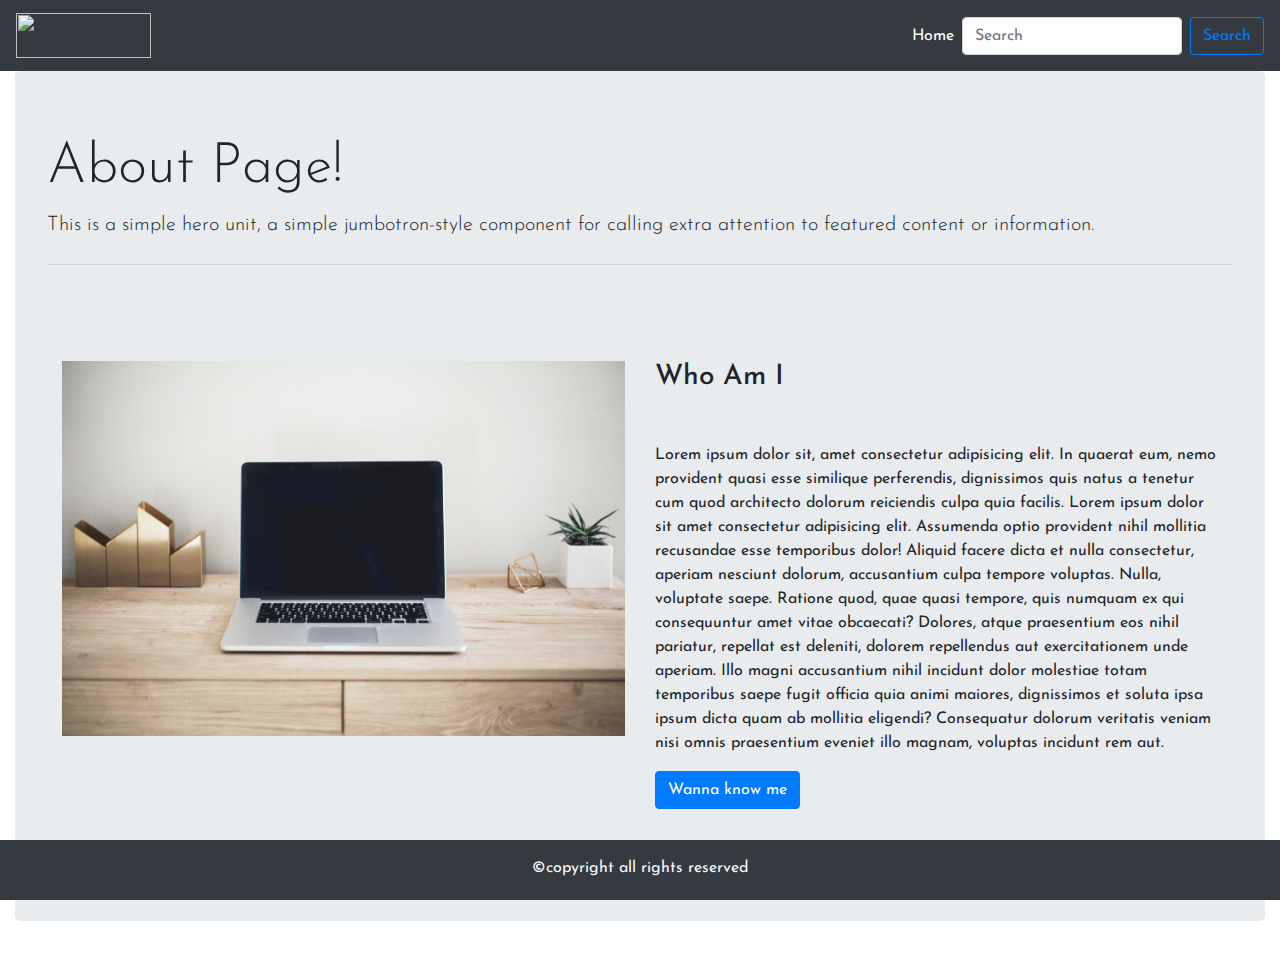
==== about.html @ 27d449d1 "add project" ====
<!doctype html>
<html lang="en">
  <head>
    <title>Basic Bootstrap site</title>
    <!-- Required meta tags -->
    <meta charset="utf-8">
    <meta name="viewport" content="width=device-width, initial-scale=1, shrink-to-fit=no">

    <!-- Bootstrap CSS -->
    <link rel="stylesheet" href="https://stackpath.bootstrapcdn.com/bootstrap/4.3.1/css/bootstrap.min.css" integrity="sha384-ggOyR0iXCbMQv3Xipma34MD+dH/1fQ784/j6cY/iJTQUOhcWr7x9JvoRxT2MZw1T" crossorigin="anonymous">
    <link href="https://fonts.googleapis.com/css2?family=Josefin+Sans" rel="stylesheet">

    <style>
      *{
        font-family: 'Josefin Sans', sans-serif;
        margin: 0;
        padding: 0;

      }
        /* Make the image fully responsive */
        .carousel-inner img {
          width: 100%;
          height: 700px;
        }
        .col-md-4 img{
          margin: 5px;
        }
        html{
          scroll-behavior: smooth;
        }
        </style>
</head>
  <body>
        <header>
            <nav class="navbar  navbar-expand-sm navbar-dark bg-dark">
                <a class="navbar-brand" href="#">

                    <img src="images/logo.png" width="135" height="45" alt="">
                </a>
                <button class="navbar-toggler d-lg-none" type="button" data-toggle="collapse" data-target="#collapsibleNavId" aria-controls="collapsibleNavId"
                    aria-expanded="false" aria-label="Toggle navigation">
                    <span class="navbar-toggler-icon"></span>
                </button>
                <div class="collapse navbar-collapse" id="collapsibleNavId">
                    <ul class="navbar-nav ml-auto mt-2 mt-lg-0">
                        <li class="nav-item active">
                            <a class="nav-link" href="/">Home <span class="sr-only">(current)</span></a>
                        </li>
                        <!-- <li class="nav-item">
                          <a class="nav-link" href="#about">About</a>
                        </li>                
                        <li class="nav-item">
                          <a class="nav-link" href="#services">Services</a>
                        </li>                
                        <li class="nav-item">
                          <a class="nav-link" href="#gallery">Gallery</a>
                        </li>

                        <li class="nav-item">
                          <a class="nav-link" href="#contact">Contact</a>
                        </li>
                        <li class="nav-item dropdown">
                            <a class="nav-link dropdown-toggle" href="#" id="dropdownId" data-toggle="dropdown" aria-haspopup="true" aria-expanded="false">Dropdown</a>
                            <div class="dropdown-menu" aria-labelledby="dropdownId">
                                <a class="dropdown-item" href="#services">Services</a>
                                <a class="dropdown-item" href="#contact">Contact</a>
                            </div>
                        </li>
                        <li class="nav-item">
                          <a class="nav-link" href="about.html">About Page</a>
                        </li>         -->
                    </ul>
                    <form class="form-inline my-2 my-lg-0">
                        <input class="form-control mr-sm-2" type="text" placeholder="Search">
                        <button class="btn btn-outline-primary my-2 my-sm-0" type="submit">Search</button>
                    </form>
                </div>
            </nav>


            
        </header>
      <main>
        <div class="container-fluid">
            <div class="jumbotron">
                <h1 class="display-4">About Page!</h1>
                <p class="lead">This is a simple hero unit, a simple jumbotron-style component for calling extra attention to featured content or information.</p>
                <hr class="my-4">
                <!-- <p>It uses utility classes for typography and spacing to space content out within the larger container.</p> -->
                <section id="about" class="pt-5">
                    <div class="container-fluid mb-5">
          
                      <!-- <h2 class="text-center pt-5">About Us</h2>
                      <hr class="bg-dark w-25 mr-auto mx-auto " > -->
          
                      <div class="row mt-4">
                          <div class=" col-md-6 ">
                            <img src="images/image1.jpg" class="img-fluid" alt="">
          
                          </div>
                          <div class="col-md-6 line-height-2">
                            <h3 class="text-capitalize mb-5">who am i</h3>
                            <p>Lorem ipsum dolor sit, amet consectetur adipisicing elit. In quaerat eum, nemo provident quasi esse similique perferendis, dignissimos quis natus a tenetur cum quod architecto dolorum reiciendis culpa quia facilis.
                              Lorem ipsum dolor sit amet consectetur adipisicing elit. Assumenda optio provident nihil mollitia recusandae esse temporibus dolor! Aliquid facere dicta et nulla consectetur, aperiam nesciunt dolorum, accusantium culpa tempore voluptas. Nulla, voluptate saepe. Ratione quod, quae quasi tempore, quis numquam ex qui consequuntur amet vitae obcaecati? Dolores, atque praesentium eos nihil pariatur, repellat est deleniti, dolorem repellendus aut exercitationem unde aperiam. Illo magni accusantium nihil incidunt dolor molestiae totam temporibus saepe fugit officia quia animi maiores, dignissimos et soluta ipsa ipsum dicta quam ab mollitia eligendi? Consequatur dolorum veritatis veniam nisi omnis praesentium eveniet illo magnam, voluptas incidunt rem aut.
                            </p>
                            <button class="btn btn-primary">Wanna know me</button>
                          </div>
          
          
                        </div>
          
                      </div>  
                  </section>
          
                <!-- <a class="btn btn-primary btn-lg" href="#" role="button">Learn more</a> -->
              </div>
              
        </div>          

      </main>
      <footer class="fixed-bottom text-center  vertical-align-middle bg-dark text-light p-1 pt-3">
        <p>&copy;copyright all rights reserved</p>
      </footer>
    <!-- Optional JavaScript -->
    <!-- jQuery first, then Popper.js, then Bootstrap JS -->
    <script src="https://code.jquery.com/jquery-3.3.1.slim.min.js" integrity="sha384-q8i/X+965DzO0rT7abK41JStQIAqVgRVzpbzo5smXKp4YfRvH+8abtTE1Pi6jizo" crossorigin="anonymous"></script>
    <script src="https://cdnjs.cloudflare.com/ajax/libs/popper.js/1.14.7/umd/popper.min.js" integrity="sha384-UO2eT0CpHqdSJQ6hJty5KVphtPhzWj9WO1clHTMGa3JDZwrnQq4sF86dIHNDz0W1" crossorigin="anonymous"></script>
    <script src="https://stackpath.bootstrapcdn.com/bootstrap/4.3.1/js/bootstrap.min.js" integrity="sha384-JjSmVgyd0p3pXB1rRibZUAYoIIy6OrQ6VrjIEaFf/nJGzIxFDsf4x0xIM+B07jRM" crossorigin="anonymous"></script>
  </body>
</html>
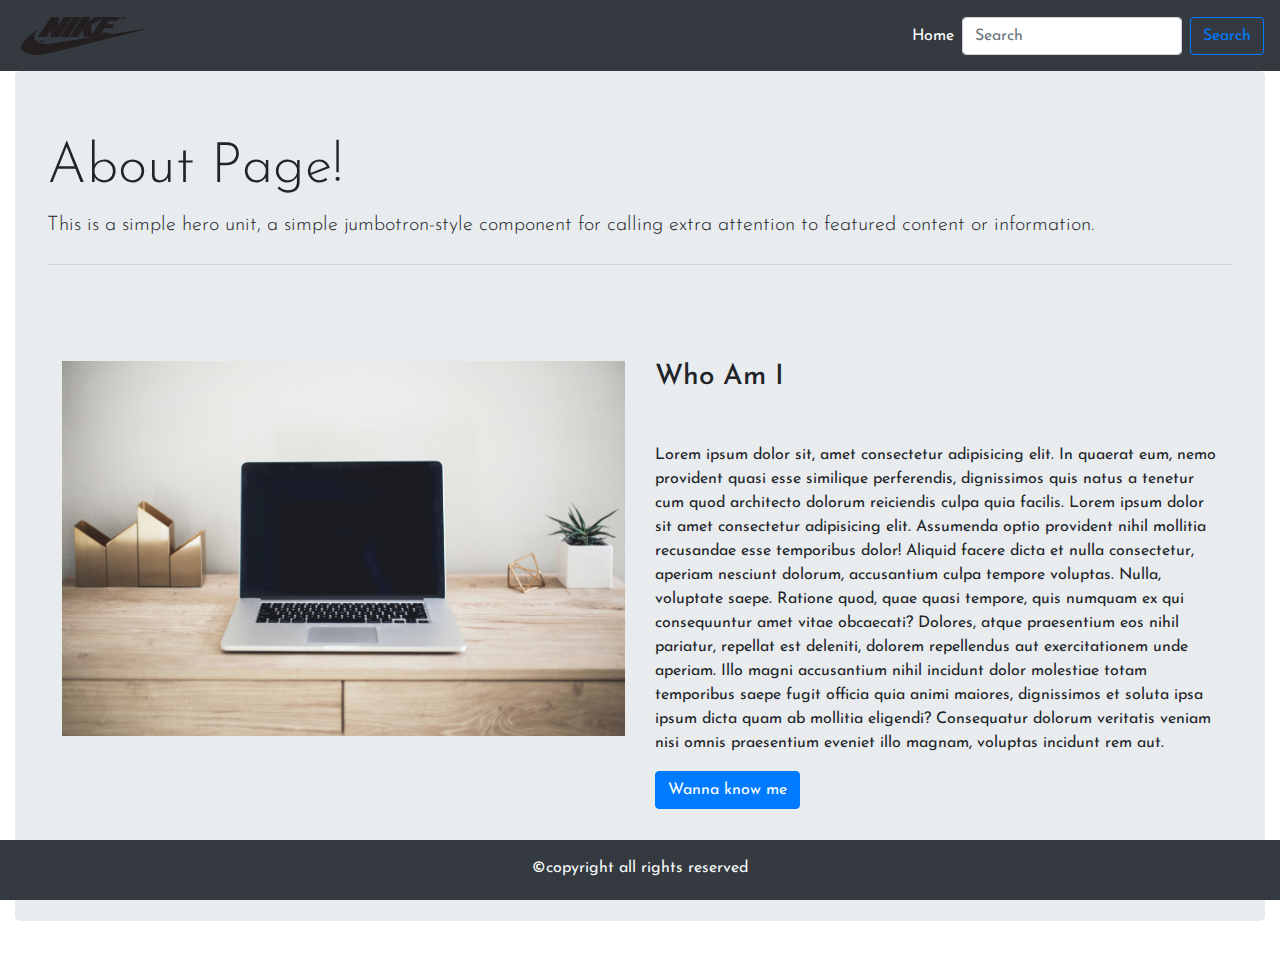
==== commit 87f3a133: "fix root path" ====
--- a/about.html
+++ b/about.html
@@ -44,7 +44,7 @@
                 <div class="collapse navbar-collapse" id="collapsibleNavId">
                     <ul class="navbar-nav ml-auto mt-2 mt-lg-0">
                         <li class="nav-item active">
-                            <a class="nav-link" href="/">Home <span class="sr-only">(current)</span></a>
+                            <a class="nav-link" href="/index.html">Home <span class="sr-only">(current)</span></a>
                         </li>
                         <!-- <li class="nav-item">
                           <a class="nav-link" href="#about">About</a>
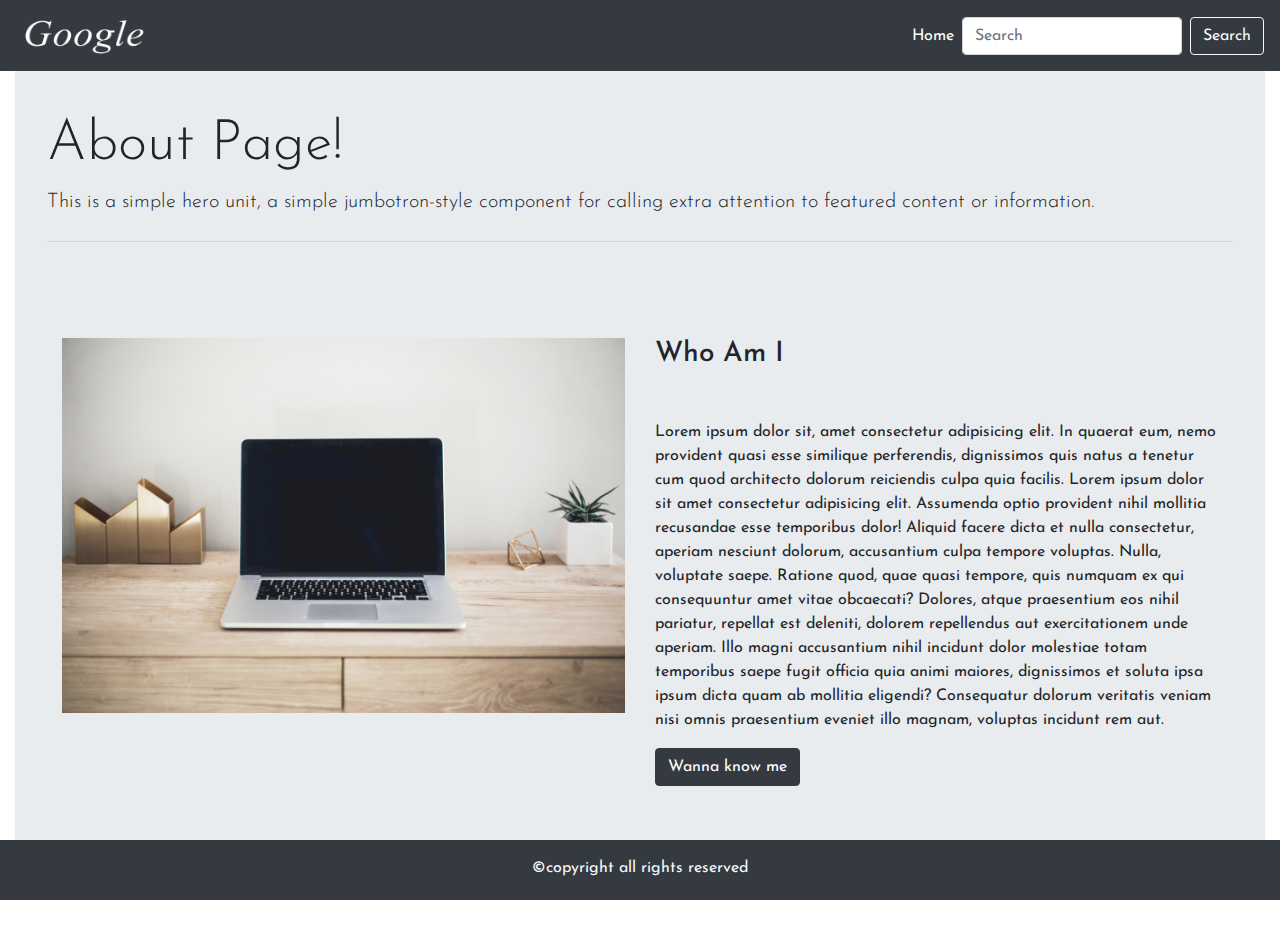
==== commit 6a9ad41b: "uniform color theme and adding image hover effect" ====
--- a/about.html
+++ b/about.html
@@ -32,7 +32,7 @@
 </head>
   <body>
         <header>
-            <nav class="navbar  navbar-expand-sm navbar-dark bg-dark">
+            <nav class="navbar fixed-top navbar-expand-sm navbar-dark bg-dark">
                 <a class="navbar-brand" href="#">
 
                     <img src="images/logo.png" width="135" height="45" alt="">
@@ -72,7 +72,7 @@
                     </ul>
                     <form class="form-inline my-2 my-lg-0">
                         <input class="form-control mr-sm-2" type="text" placeholder="Search">
-                        <button class="btn btn-outline-primary my-2 my-sm-0" type="submit">Search</button>
+                        <button class="btn btn-outline-light my-2 my-sm-0" type="submit">Search</button>
                     </form>
                 </div>
             </nav>
@@ -81,7 +81,8 @@
             
         </header>
       <main>
-        <div class="container-fluid">
+        <section>
+          <div class="container-fluid mt-5">
             <div class="jumbotron">
                 <h1 class="display-4">About Page!</h1>
                 <p class="lead">This is a simple hero unit, a simple jumbotron-style component for calling extra attention to featured content or information.</p>
@@ -103,7 +104,7 @@
                             <p>Lorem ipsum dolor sit, amet consectetur adipisicing elit. In quaerat eum, nemo provident quasi esse similique perferendis, dignissimos quis natus a tenetur cum quod architecto dolorum reiciendis culpa quia facilis.
                               Lorem ipsum dolor sit amet consectetur adipisicing elit. Assumenda optio provident nihil mollitia recusandae esse temporibus dolor! Aliquid facere dicta et nulla consectetur, aperiam nesciunt dolorum, accusantium culpa tempore voluptas. Nulla, voluptate saepe. Ratione quod, quae quasi tempore, quis numquam ex qui consequuntur amet vitae obcaecati? Dolores, atque praesentium eos nihil pariatur, repellat est deleniti, dolorem repellendus aut exercitationem unde aperiam. Illo magni accusantium nihil incidunt dolor molestiae totam temporibus saepe fugit officia quia animi maiores, dignissimos et soluta ipsa ipsum dicta quam ab mollitia eligendi? Consequatur dolorum veritatis veniam nisi omnis praesentium eveniet illo magnam, voluptas incidunt rem aut.
                             </p>
-                            <button class="btn btn-primary">Wanna know me</button>
+                            <button class="btn btn-dark">Wanna know me</button>
                           </div>
           
           
@@ -117,6 +118,8 @@
               
         </div>          
 
+        </section>
+
       </main>
       <footer class="fixed-bottom text-center  vertical-align-middle bg-dark text-light p-1 pt-3">
         <p>&copy;copyright all rights reserved</p>
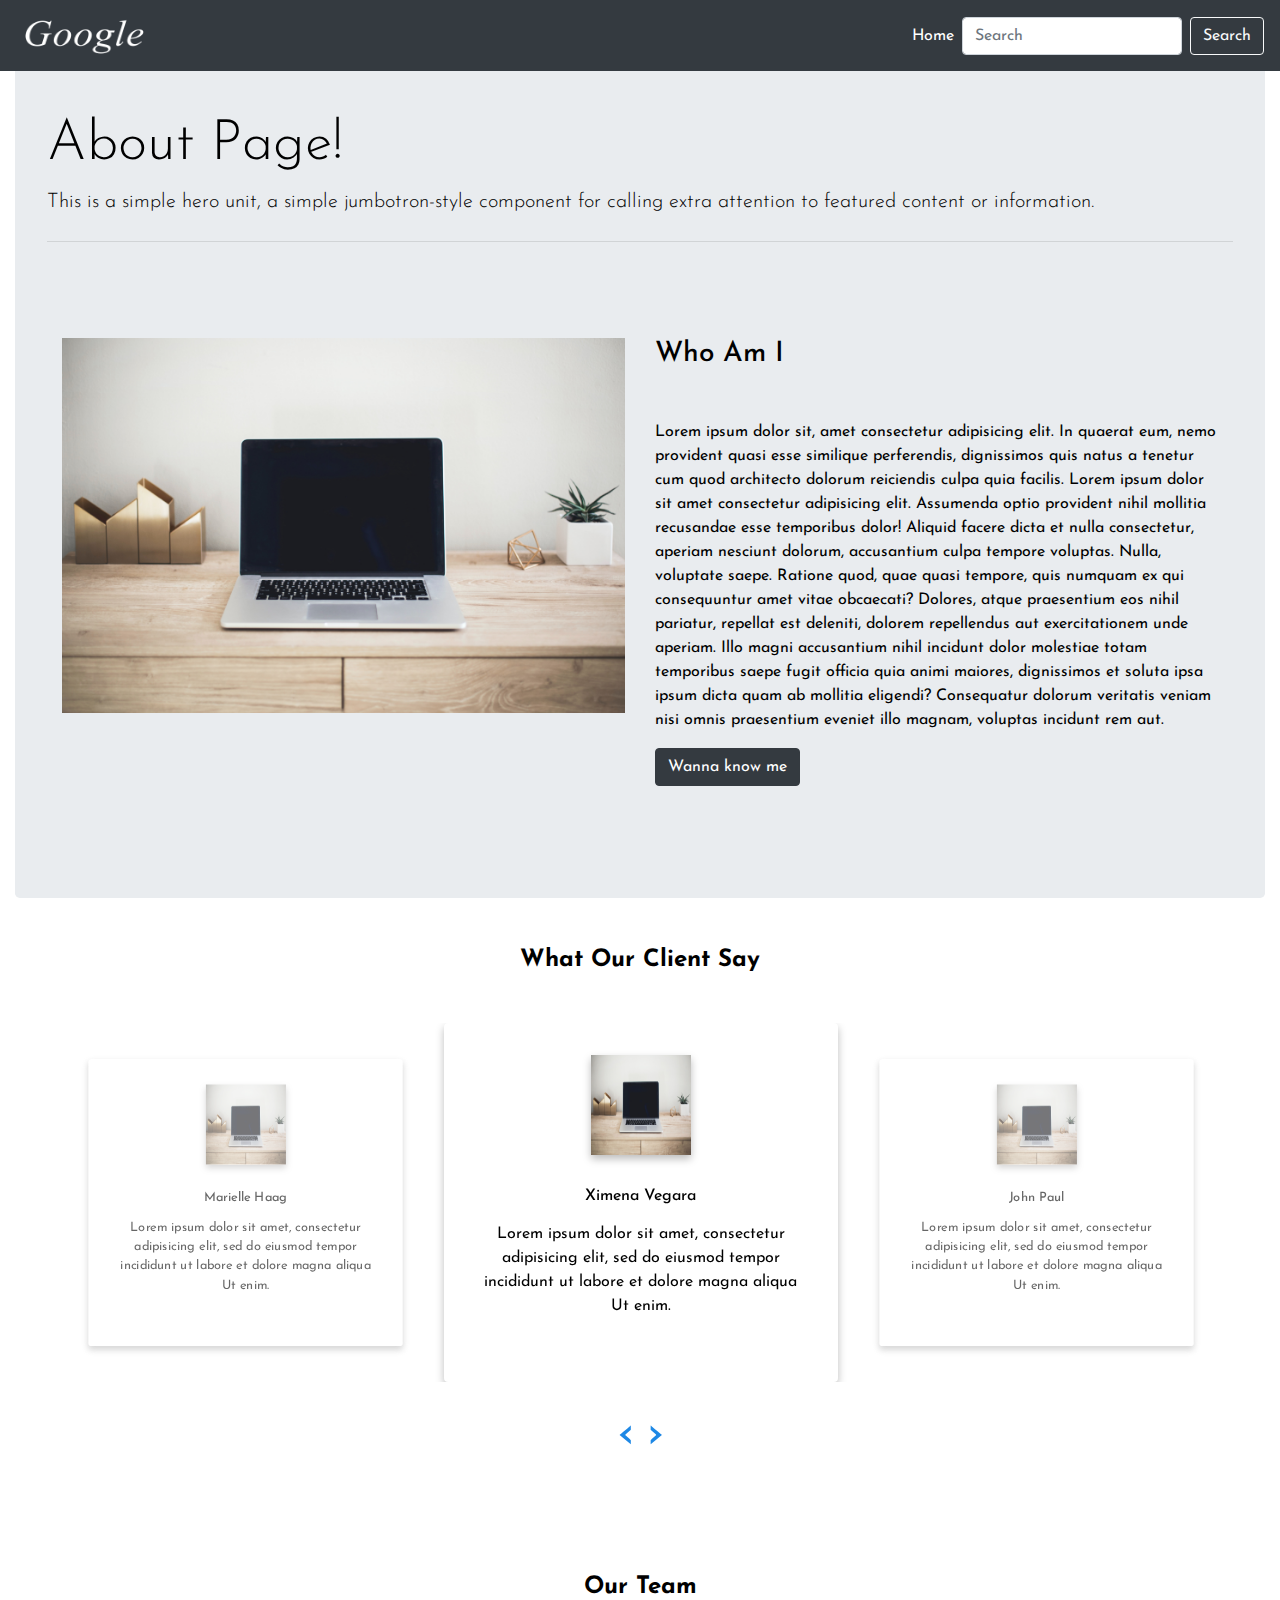
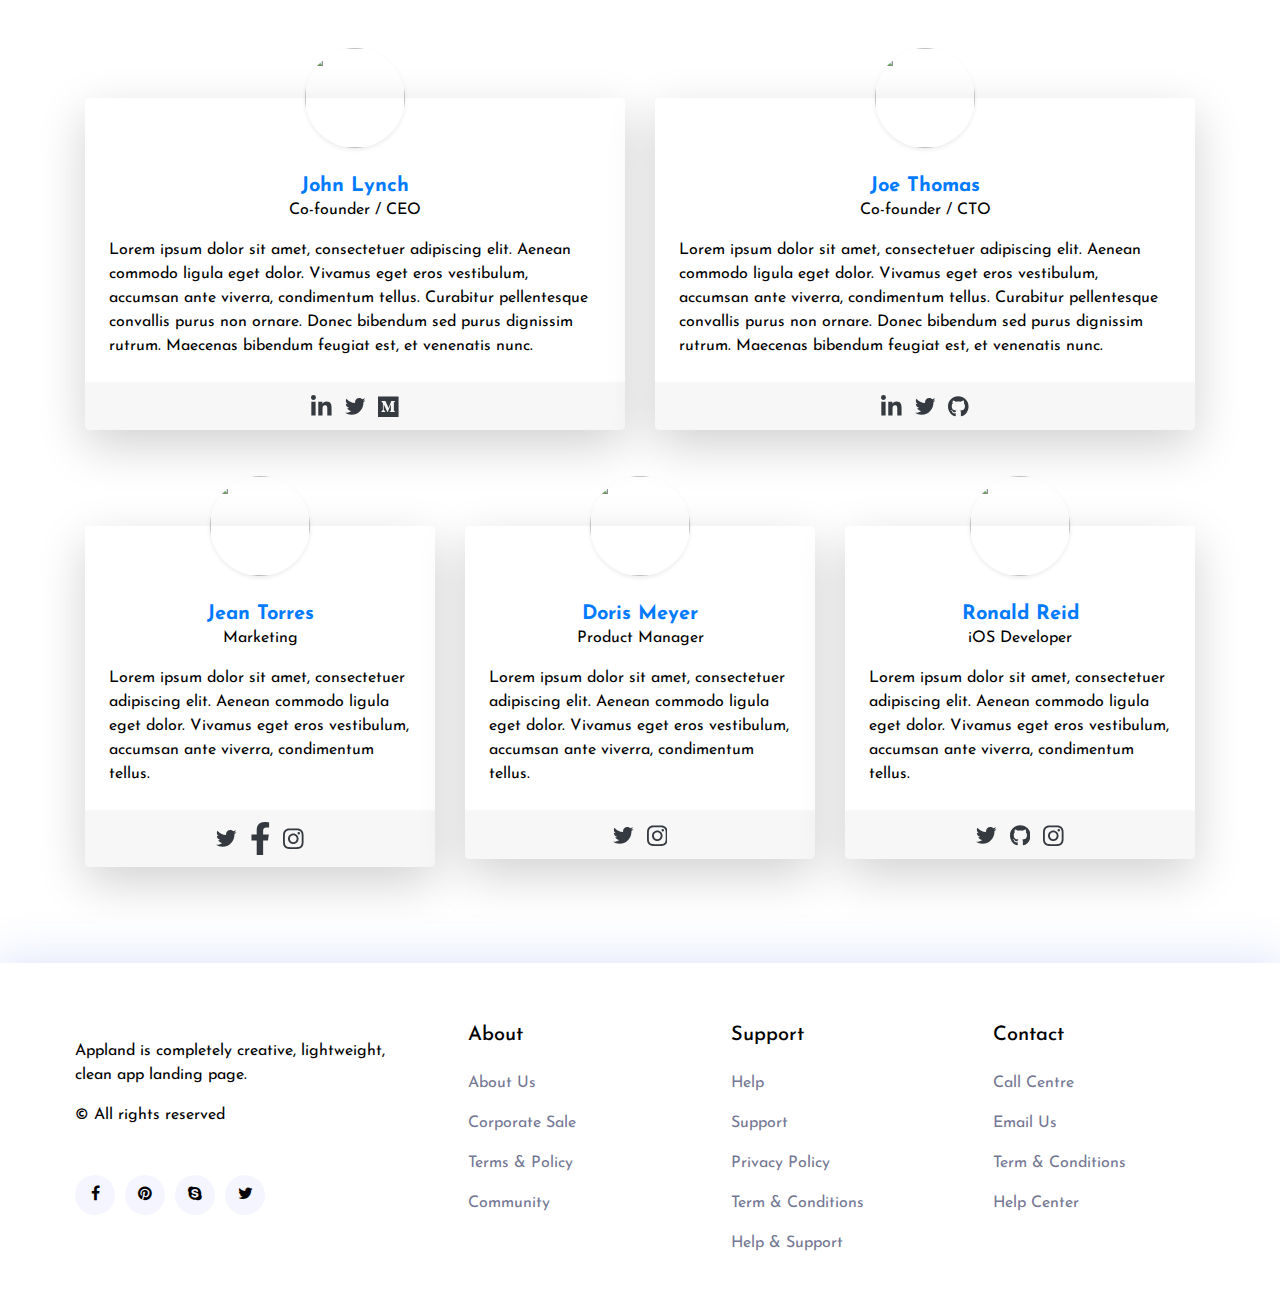
==== commit 65cc262d: "update" ====
--- a/about.html
+++ b/about.html
@@ -9,6 +9,12 @@
     <!-- Bootstrap CSS -->
     <link rel="stylesheet" href="https://stackpath.bootstrapcdn.com/bootstrap/4.3.1/css/bootstrap.min.css" integrity="sha384-ggOyR0iXCbMQv3Xipma34MD+dH/1fQ784/j6cY/iJTQUOhcWr7x9JvoRxT2MZw1T" crossorigin="anonymous">
     <link href="https://fonts.googleapis.com/css2?family=Josefin+Sans" rel="stylesheet">
+    <link rel="stylesheet" href="testimonial.css">
+    <link href="https://cdnjs.cloudflare.com/ajax/libs/OwlCarousel2/2.3.4/assets/owl.carousel.min.css" rel="stylesheet" />
+<link href="https://cdnjs.cloudflare.com/ajax/libs/OwlCarousel2/2.3.4/assets/owl.theme.default.min.css" rel="stylesheet" />
+<link rel="stylesheet" href="ourTeam.css">
+<link rel="stylesheet" href="footer.css">
+<link href="https://maxcdn.bootstrapcdn.com/font-awesome/4.7.0/css/font-awesome.min.css" rel="stylesheet" />
 
     <style>
       *{
@@ -20,7 +26,8 @@
         /* Make the image fully responsive */
         .carousel-inner img {
           width: 100%;
-          height: 700px;
+          height: 95vh;
+          min-height: 900px;
         }
         .col-md-4 img{
           margin: 5px;
@@ -119,15 +126,238 @@
         </div>          
 
         </section>
-
+        <section>
+          <div class="container-fluid px-3 px-sm-5 my-5 text-center">
+            <h4 class="mb-5 font-weight-bold">What Our Client Say</h4>
+            <div class="owl-carousel owl-theme">
+                <div class="item first prev">
+                    <div class="card border-0 py-3 px-4">
+                        <div class="row justify-content-center"> <img src="images/image1.jpg" class="img-fluid profile-pic mb-4 mt-3"> </div>
+                        <h6 class="mb-3 mt-2">Marielle Haag</h6>
+                        <p class="content mb-5 mx-2">Lorem ipsum dolor sit amet, consectetur adipisicing elit, sed do eiusmod tempor incididunt ut labore et dolore magna aliqua Ut enim.</p>
+                    </div>
+                </div>
+                <div class="item show">
+                    <div class="card border-0 py-3 px-4">
+                        <div class="row justify-content-center"> <img src="images/image1.jpg" class="img-fluid profile-pic mb-4 mt-3"> </div>
+                        <h6 class="mb-3 mt-2">Ximena Vegara</h6>
+                        <p class="content mb-5 mx-2">Lorem ipsum dolor sit amet, consectetur adipisicing elit, sed do eiusmod tempor incididunt ut labore et dolore magna aliqua Ut enim.</p>
+                    </div>
+                </div>
+                <div class="item next">
+                    <div class="card border-0 py-3 px-4">
+                        <div class="row justify-content-center"> <img src="images/image1.jpg" class="img-fluid profile-pic mb-4 mt-3"> </div>
+                        <h6 class="mb-3 mt-2">John Paul</h6>
+                        <p class="content mb-5 mx-2">Lorem ipsum dolor sit amet, consectetur adipisicing elit, sed do eiusmod tempor incididunt ut labore et dolore magna aliqua Ut enim.</p>
+                    </div>
+                </div>
+                <div class="item last">
+                    <div class="card border-0 py-3 px-4">
+                        <div class="row justify-content-center"> <img src="images/image1.jpg" class="img-fluid profile-pic mb-4 mt-3"> </div>
+                        <h6 class="mb-3 mt-2">William Doe</h6>
+                        <p class="content mb-5 mx-2">Lorem ipsum dolor sit amet, consectetur adipisicing elit, sed do eiusmod tempor incididunt ut labore et dolore magna aliqua Ut enim.</p>
+                    </div>
+                </div>
+            </div>
+        </div>
+        </section>
+
+        <section class="team-section py-5">
+          <div class="container">
+            <h4 class="mb-5 text-center font-weight-bold">Our Team</h4>
+
+            <div class="row justify-content-center">
+              <div class="col-12 col-md-6">
+                <div class="card border-0 shadow-lg pt-5 my-5 position-relative">
+                  <div class="card-body p-4">
+                    <div class="member-profile position-absolute w-100 text-center">
+                        <img class="rounded-circle mx-auto d-inline-block shadow-sm" src="https://bootdey.com/img/Content/avatar/avatar7.png" alt="">
+                      </div>
+                    <div class="card-text pt-1">
+                      <h5 class="member-name mb-0 text-center text-primary font-weight-bold">John Lynch</h5>
+                      <div class="mb-3 text-center">Co-founder / CEO</div>
+                      <div>Lorem ipsum dolor sit amet, consectetuer adipiscing elit. Aenean commodo ligula eget dolor. Vivamus eget eros vestibulum, accumsan ante viverra, condimentum tellus. Curabitur pellentesque convallis purus non ornare. Donec bibendum sed purus dignissim rutrum. Maecenas bibendum feugiat est, et venenatis nunc.</div>
+                    </div>
+                  </div><!--//card-body-->
+                  <div class="card-footer theme-bg-primary border-0 text-center">
+                    <ul class="social-list list-inline mb-0 mx-auto">
+                      <li class="list-inline-item"><a class="text-dark" href="#"><svg class="svg-inline--fa fa-linkedin-in fa-w-14 fa-fw" aria-hidden="true" focusable="false" data-prefix="fab" data-icon="linkedin-in" role="img" xmlns="http://www.w3.org/2000/svg" viewBox="0 0 448 512" data-fa-i2svg=""><path fill="currentColor" d="M100.28 448H7.4V148.9h92.88zM53.79 108.1C24.09 108.1 0 83.5 0 53.8a53.79 53.79 0 0 1 107.58 0c0 29.7-24.1 54.3-53.79 54.3zM447.9 448h-92.68V302.4c0-34.7-.7-79.2-48.29-79.2-48.29 0-55.69 37.7-55.69 76.7V448h-92.78V148.9h89.08v40.8h1.3c12.4-23.5 42.69-48.3 87.88-48.3 94 0 111.28 61.9 111.28 142.3V448z"></path></svg><!-- <i class="fab fa-linkedin-in fa-fw"></i> Font Awesome fontawesome.com --></a></li>
+                          <li class="list-inline-item"><a class="text-dark" href="#"><svg class="svg-inline--fa fa-twitter fa-w-16 fa-fw" aria-hidden="true" focusable="false" data-prefix="fab" data-icon="twitter" role="img" xmlns="http://www.w3.org/2000/svg" viewBox="0 0 512 512" data-fa-i2svg=""><path fill="currentColor" d="M459.37 151.716c.325 4.548.325 9.097.325 13.645 0 138.72-105.583 298.558-298.558 298.558-59.452 0-114.68-17.219-161.137-47.106 8.447.974 16.568 1.299 25.34 1.299 49.055 0 94.213-16.568 130.274-44.832-46.132-.975-84.792-31.188-98.112-72.772 6.498.974 12.995 1.624 19.818 1.624 9.421 0 18.843-1.3 27.614-3.573-48.081-9.747-84.143-51.98-84.143-102.985v-1.299c13.969 7.797 30.214 12.67 47.431 13.319-28.264-18.843-46.781-51.005-46.781-87.391 0-19.492 5.197-37.36 14.294-52.954 51.655 63.675 129.3 105.258 216.365 109.807-1.624-7.797-2.599-15.918-2.599-24.04 0-57.828 46.782-104.934 104.934-104.934 30.213 0 57.502 12.67 76.67 33.137 23.715-4.548 46.456-13.32 66.599-25.34-7.798 24.366-24.366 44.833-46.132 57.827 21.117-2.273 41.584-8.122 60.426-16.243-14.292 20.791-32.161 39.308-52.628 54.253z"></path></svg><!-- <i class="fab fa-twitter fa-fw"></i> Font Awesome fontawesome.com --></a></li>
+                            <li class="list-inline-item"><a class="text-dark" href="#"><svg class="svg-inline--fa fa-medium fa-w-14 fa-fw" aria-hidden="true" focusable="false" data-prefix="fab" data-icon="medium" role="img" xmlns="http://www.w3.org/2000/svg" viewBox="0 0 448 512" data-fa-i2svg=""><path fill="currentColor" d="M0 32v448h448V32H0zm372.2 106.1l-24 23c-2.1 1.6-3.1 4.2-2.7 6.7v169.3c-.4 2.6.6 5.2 2.7 6.7l23.5 23v5.1h-118V367l24.3-23.6c2.4-2.4 2.4-3.1 2.4-6.7V199.8l-67.6 171.6h-9.1L125 199.8v115c-.7 4.8 1 9.7 4.4 13.2l31.6 38.3v5.1H71.2v-5.1l31.6-38.3c3.4-3.5 4.9-8.4 4.1-13.2v-133c.4-3.7-1-7.3-3.8-9.8L75 138.1V133h87.3l67.4 148L289 133.1h83.2v5z"></path></svg><!-- <i class="fab fa-medium fa-fw"></i> Font Awesome fontawesome.com --></a></li>
+                            
+                        </ul><!--//social-list-->
+                  </div><!--//card-footer-->
+                </div><!--//card-->
+              </div><!--//col-->
+              
+              <div class="col-12 col-md-6">
+                <div class="card border-0 shadow-lg pt-5 my-5 position-relative">
+                  <div class="card-body p-4">
+                    <div class="member-profile position-absolute w-100 text-center">
+                        <img class="rounded-circle mx-auto d-inline-block shadow-sm" src="https://bootdey.com/img/Content/avatar/avatar1.png" alt="">
+                      </div>
+                    <div class="card-text pt-1">
+                      <h5 class="member-name mb-0 text-center text-primary font-weight-bold">Joe Thomas</h5>
+                      <div class="mb-3 text-center">Co-founder / CTO</div>
+                      <div>Lorem ipsum dolor sit amet, consectetuer adipiscing elit. Aenean commodo ligula eget dolor. Vivamus eget eros vestibulum, accumsan ante viverra, condimentum tellus. Curabitur pellentesque convallis purus non ornare. Donec bibendum sed purus dignissim rutrum. Maecenas bibendum feugiat est, et venenatis nunc.</div>
+                    </div>
+                  </div><!--//card-body-->
+                  <div class="card-footer theme-bg-primary border-0 text-center">
+                    <ul class="social-list list-inline mb-0 mx-auto">
+                      <li class="list-inline-item"><a class="text-dark" href="#"><svg class="svg-inline--fa fa-linkedin-in fa-w-14 fa-fw" aria-hidden="true" focusable="false" data-prefix="fab" data-icon="linkedin-in" role="img" xmlns="http://www.w3.org/2000/svg" viewBox="0 0 448 512" data-fa-i2svg=""><path fill="currentColor" d="M100.28 448H7.4V148.9h92.88zM53.79 108.1C24.09 108.1 0 83.5 0 53.8a53.79 53.79 0 0 1 107.58 0c0 29.7-24.1 54.3-53.79 54.3zM447.9 448h-92.68V302.4c0-34.7-.7-79.2-48.29-79.2-48.29 0-55.69 37.7-55.69 76.7V448h-92.78V148.9h89.08v40.8h1.3c12.4-23.5 42.69-48.3 87.88-48.3 94 0 111.28 61.9 111.28 142.3V448z"></path></svg><!-- <i class="fab fa-linkedin-in fa-fw"></i> Font Awesome fontawesome.com --></a></li>
+                          <li class="list-inline-item"><a class="text-dark" href="#"><svg class="svg-inline--fa fa-twitter fa-w-16 fa-fw" aria-hidden="true" focusable="false" data-prefix="fab" data-icon="twitter" role="img" xmlns="http://www.w3.org/2000/svg" viewBox="0 0 512 512" data-fa-i2svg=""><path fill="currentColor" d="M459.37 151.716c.325 4.548.325 9.097.325 13.645 0 138.72-105.583 298.558-298.558 298.558-59.452 0-114.68-17.219-161.137-47.106 8.447.974 16.568 1.299 25.34 1.299 49.055 0 94.213-16.568 130.274-44.832-46.132-.975-84.792-31.188-98.112-72.772 6.498.974 12.995 1.624 19.818 1.624 9.421 0 18.843-1.3 27.614-3.573-48.081-9.747-84.143-51.98-84.143-102.985v-1.299c13.969 7.797 30.214 12.67 47.431 13.319-28.264-18.843-46.781-51.005-46.781-87.391 0-19.492 5.197-37.36 14.294-52.954 51.655 63.675 129.3 105.258 216.365 109.807-1.624-7.797-2.599-15.918-2.599-24.04 0-57.828 46.782-104.934 104.934-104.934 30.213 0 57.502 12.67 76.67 33.137 23.715-4.548 46.456-13.32 66.599-25.34-7.798 24.366-24.366 44.833-46.132 57.827 21.117-2.273 41.584-8.122 60.426-16.243-14.292 20.791-32.161 39.308-52.628 54.253z"></path></svg><!-- <i class="fab fa-twitter fa-fw"></i> Font Awesome fontawesome.com --></a></li>
+                            <li class="list-inline-item"><a class="text-dark" href="#"><svg class="svg-inline--fa fa-github fa-w-16 fa-fw" aria-hidden="true" focusable="false" data-prefix="fab" data-icon="github" role="img" xmlns="http://www.w3.org/2000/svg" viewBox="0 0 496 512" data-fa-i2svg=""><path fill="currentColor" d="M165.9 397.4c0 2-2.3 3.6-5.2 3.6-3.3.3-5.6-1.3-5.6-3.6 0-2 2.3-3.6 5.2-3.6 3-.3 5.6 1.3 5.6 3.6zm-31.1-4.5c-.7 2 1.3 4.3 4.3 4.9 2.6 1 5.6 0 6.2-2s-1.3-4.3-4.3-5.2c-2.6-.7-5.5.3-6.2 2.3zm44.2-1.7c-2.9.7-4.9 2.6-4.6 4.9.3 2 2.9 3.3 5.9 2.6 2.9-.7 4.9-2.6 4.6-4.6-.3-1.9-3-3.2-5.9-2.9zM244.8 8C106.1 8 0 113.3 0 252c0 110.9 69.8 205.8 169.5 239.2 12.8 2.3 17.3-5.6 17.3-12.1 0-6.2-.3-40.4-.3-61.4 0 0-70 15-84.7-29.8 0 0-11.4-29.1-27.8-36.6 0 0-22.9-15.7 1.6-15.4 0 0 24.9 2 38.6 25.8 21.9 38.6 58.6 27.5 72.9 20.9 2.3-16 8.8-27.1 16-33.7-55.9-6.2-112.3-14.3-112.3-110.5 0-27.5 7.6-41.3 23.6-58.9-2.6-6.5-11.1-33.3 2.6-67.9 20.9-6.5 69 27 69 27 20-5.6 41.5-8.5 62.8-8.5s42.8 2.9 62.8 8.5c0 0 48.1-33.6 69-27 13.7 34.7 5.2 61.4 2.6 67.9 16 17.7 25.8 31.5 25.8 58.9 0 96.5-58.9 104.2-114.8 110.5 9.2 7.9 17 22.9 17 46.4 0 33.7-.3 75.4-.3 83.6 0 6.5 4.6 14.4 17.3 12.1C428.2 457.8 496 362.9 496 252 496 113.3 383.5 8 244.8 8zM97.2 352.9c-1.3 1-1 3.3.7 5.2 1.6 1.6 3.9 2.3 5.2 1 1.3-1 1-3.3-.7-5.2-1.6-1.6-3.9-2.3-5.2-1zm-10.8-8.1c-.7 1.3.3 2.9 2.3 3.9 1.6 1 3.6.7 4.3-.7.7-1.3-.3-2.9-2.3-3.9-2-.6-3.6-.3-4.3.7zm32.4 35.6c-1.6 1.3-1 4.3 1.3 6.2 2.3 2.3 5.2 2.6 6.5 1 1.3-1.3.7-4.3-1.3-6.2-2.2-2.3-5.2-2.6-6.5-1zm-11.4-14.7c-1.6 1-1.6 3.6 0 5.9 1.6 2.3 4.3 3.3 5.6 2.3 1.6-1.3 1.6-3.9 0-6.2-1.4-2.3-4-3.3-5.6-2z"></path></svg><!-- <i class="fab fa-github fa-fw"></i> Font Awesome fontawesome.com --></a></li>
+                            
+                        </ul><!--//social-list-->
+                  </div><!--//card-footer-->
+                </div><!--//card-->
+              </div><!--//col-->
+              
+              <div class="col-12 col-md-6 col-lg-4">
+                <div class="card border-0 shadow-lg pt-5 my-5 position-relative">
+                  <div class="card-body p-4">
+                    <div class="member-profile position-absolute w-100 text-center">
+                        <img class="rounded-circle mx-auto d-inline-block shadow-sm" src="https://bootdey.com/img/Content/avatar/avatar8.png" alt="">
+                      </div>
+                    <div class="card-text pt-1">
+                      <h5 class="member-name mb-0 text-center text-primary font-weight-bold">Jean Torres</h5>
+                      <div class="mb-3 text-center">Marketing</div>
+                      <div>Lorem ipsum dolor sit amet, consectetuer adipiscing elit. Aenean commodo ligula eget dolor. Vivamus eget eros vestibulum, accumsan ante viverra, condimentum tellus. </div>
+                    </div>
+                  </div><!--//card-body-->
+                  <div class="card-footer theme-bg-primary border-0 text-center">
+                    <ul class="social-list list-inline mb-0 mx-auto">
+                          <li class="list-inline-item"><a class="text-dark" href="#"><svg class="svg-inline--fa fa-twitter fa-w-16 fa-fw" aria-hidden="true" focusable="false" data-prefix="fab" data-icon="twitter" role="img" xmlns="http://www.w3.org/2000/svg" viewBox="0 0 512 512" data-fa-i2svg=""><path fill="currentColor" d="M459.37 151.716c.325 4.548.325 9.097.325 13.645 0 138.72-105.583 298.558-298.558 298.558-59.452 0-114.68-17.219-161.137-47.106 8.447.974 16.568 1.299 25.34 1.299 49.055 0 94.213-16.568 130.274-44.832-46.132-.975-84.792-31.188-98.112-72.772 6.498.974 12.995 1.624 19.818 1.624 9.421 0 18.843-1.3 27.614-3.573-48.081-9.747-84.143-51.98-84.143-102.985v-1.299c13.969 7.797 30.214 12.67 47.431 13.319-28.264-18.843-46.781-51.005-46.781-87.391 0-19.492 5.197-37.36 14.294-52.954 51.655 63.675 129.3 105.258 216.365 109.807-1.624-7.797-2.599-15.918-2.599-24.04 0-57.828 46.782-104.934 104.934-104.934 30.213 0 57.502 12.67 76.67 33.137 23.715-4.548 46.456-13.32 66.599-25.34-7.798 24.366-24.366 44.833-46.132 57.827 21.117-2.273 41.584-8.122 60.426-16.243-14.292 20.791-32.161 39.308-52.628 54.253z"></path></svg><!-- <i class="fab fa-twitter fa-fw"></i> Font Awesome fontawesome.com --></a></li>
+                            <li class="list-inline-item"><a class="text-dark" href="#"><svg class="svg-inline--fa fa-facebook-f fa-w-10 fa-fw" aria-hidden="true" focusable="false" data-prefix="fab" data-icon="facebook-f" role="img" xmlns="http://www.w3.org/2000/svg" viewBox="0 0 320 512" data-fa-i2svg=""><path fill="currentColor" d="M279.14 288l14.22-92.66h-88.91v-60.13c0-25.35 12.42-50.06 52.24-50.06h40.42V6.26S260.43 0 225.36 0c-73.22 0-121.08 44.38-121.08 124.72v70.62H22.89V288h81.39v224h100.17V288z"></path></svg><!-- <i class="fab fa-facebook-f fa-fw"></i> Font Awesome fontawesome.com --></a></li>
+                            <li class="list-inline-item"><a class="text-dark" href="#"><svg class="svg-inline--fa fa-instagram fa-w-14 fa-fw" aria-hidden="true" focusable="false" data-prefix="fab" data-icon="instagram" role="img" xmlns="http://www.w3.org/2000/svg" viewBox="0 0 448 512" data-fa-i2svg=""><path fill="currentColor" d="M224.1 141c-63.6 0-114.9 51.3-114.9 114.9s51.3 114.9 114.9 114.9S339 319.5 339 255.9 287.7 141 224.1 141zm0 189.6c-41.1 0-74.7-33.5-74.7-74.7s33.5-74.7 74.7-74.7 74.7 33.5 74.7 74.7-33.6 74.7-74.7 74.7zm146.4-194.3c0 14.9-12 26.8-26.8 26.8-14.9 0-26.8-12-26.8-26.8s12-26.8 26.8-26.8 26.8 12 26.8 26.8zm76.1 27.2c-1.7-35.9-9.9-67.7-36.2-93.9-26.2-26.2-58-34.4-93.9-36.2-37-2.1-147.9-2.1-184.9 0-35.8 1.7-67.6 9.9-93.9 36.1s-34.4 58-36.2 93.9c-2.1 37-2.1 147.9 0 184.9 1.7 35.9 9.9 67.7 36.2 93.9s58 34.4 93.9 36.2c37 2.1 147.9 2.1 184.9 0 35.9-1.7 67.7-9.9 93.9-36.2 26.2-26.2 34.4-58 36.2-93.9 2.1-37 2.1-147.8 0-184.8zM398.8 388c-7.8 19.6-22.9 34.7-42.6 42.6-29.5 11.7-99.5 9-132.1 9s-102.7 2.6-132.1-9c-19.6-7.8-34.7-22.9-42.6-42.6-11.7-29.5-9-99.5-9-132.1s-2.6-102.7 9-132.1c7.8-19.6 22.9-34.7 42.6-42.6 29.5-11.7 99.5-9 132.1-9s102.7-2.6 132.1 9c19.6 7.8 34.7 22.9 42.6 42.6 11.7 29.5 9 99.5 9 132.1s2.7 102.7-9 132.1z"></path></svg><!-- <i class="fab fa-instagram fa-fw"></i> Font Awesome fontawesome.com --></a></li>
+                        </ul><!--//social-list-->
+                  </div><!--//card-footer-->
+                </div><!--//card-->
+              </div><!--//col-->
+              <div class="col-12 col-md-6 col-lg-4">
+                <div class="card border-0 shadow-lg pt-5 my-5 position-relative">
+                  <div class="card-body p-4">
+                    <div class="member-profile position-absolute w-100 text-center">
+                        <img class="rounded-circle mx-auto d-inline-block shadow-sm" src="https://bootdey.com/img/Content/avatar/avatar2.png" alt="">
+                      </div>
+                    <div class="card-text pt-1">
+                      <h5 class="member-name mb-0 text-center text-primary font-weight-bold">Doris Meyer</h5>
+                      <div class="mb-3 text-center">Product Manager</div>
+                      <div>Lorem ipsum dolor sit amet, consectetuer adipiscing elit. Aenean commodo ligula eget dolor. Vivamus eget eros vestibulum, accumsan ante viverra, condimentum tellus.</div>
+                    </div>
+                  </div><!--//card-body-->
+                  <div class="card-footer theme-bg-primary border-0 text-center">
+                    <ul class="social-list list-inline mb-0 mx-auto">
+                          <li class="list-inline-item"><a class="text-dark" href="#"><svg class="svg-inline--fa fa-twitter fa-w-16 fa-fw" aria-hidden="true" focusable="false" data-prefix="fab" data-icon="twitter" role="img" xmlns="http://www.w3.org/2000/svg" viewBox="0 0 512 512" data-fa-i2svg=""><path fill="currentColor" d="M459.37 151.716c.325 4.548.325 9.097.325 13.645 0 138.72-105.583 298.558-298.558 298.558-59.452 0-114.68-17.219-161.137-47.106 8.447.974 16.568 1.299 25.34 1.299 49.055 0 94.213-16.568 130.274-44.832-46.132-.975-84.792-31.188-98.112-72.772 6.498.974 12.995 1.624 19.818 1.624 9.421 0 18.843-1.3 27.614-3.573-48.081-9.747-84.143-51.98-84.143-102.985v-1.299c13.969 7.797 30.214 12.67 47.431 13.319-28.264-18.843-46.781-51.005-46.781-87.391 0-19.492 5.197-37.36 14.294-52.954 51.655 63.675 129.3 105.258 216.365 109.807-1.624-7.797-2.599-15.918-2.599-24.04 0-57.828 46.782-104.934 104.934-104.934 30.213 0 57.502 12.67 76.67 33.137 23.715-4.548 46.456-13.32 66.599-25.34-7.798 24.366-24.366 44.833-46.132 57.827 21.117-2.273 41.584-8.122 60.426-16.243-14.292 20.791-32.161 39.308-52.628 54.253z"></path></svg><!-- <i class="fab fa-twitter fa-fw"></i> Font Awesome fontawesome.com --></a></li>
+                            
+                            <li class="list-inline-item"><a class="text-dark" href="#"><svg class="svg-inline--fa fa-instagram fa-w-14 fa-fw" aria-hidden="true" focusable="false" data-prefix="fab" data-icon="instagram" role="img" xmlns="http://www.w3.org/2000/svg" viewBox="0 0 448 512" data-fa-i2svg=""><path fill="currentColor" d="M224.1 141c-63.6 0-114.9 51.3-114.9 114.9s51.3 114.9 114.9 114.9S339 319.5 339 255.9 287.7 141 224.1 141zm0 189.6c-41.1 0-74.7-33.5-74.7-74.7s33.5-74.7 74.7-74.7 74.7 33.5 74.7 74.7-33.6 74.7-74.7 74.7zm146.4-194.3c0 14.9-12 26.8-26.8 26.8-14.9 0-26.8-12-26.8-26.8s12-26.8 26.8-26.8 26.8 12 26.8 26.8zm76.1 27.2c-1.7-35.9-9.9-67.7-36.2-93.9-26.2-26.2-58-34.4-93.9-36.2-37-2.1-147.9-2.1-184.9 0-35.8 1.7-67.6 9.9-93.9 36.1s-34.4 58-36.2 93.9c-2.1 37-2.1 147.9 0 184.9 1.7 35.9 9.9 67.7 36.2 93.9s58 34.4 93.9 36.2c37 2.1 147.9 2.1 184.9 0 35.9-1.7 67.7-9.9 93.9-36.2 26.2-26.2 34.4-58 36.2-93.9 2.1-37 2.1-147.8 0-184.8zM398.8 388c-7.8 19.6-22.9 34.7-42.6 42.6-29.5 11.7-99.5 9-132.1 9s-102.7 2.6-132.1-9c-19.6-7.8-34.7-22.9-42.6-42.6-11.7-29.5-9-99.5-9-132.1s-2.6-102.7 9-132.1c7.8-19.6 22.9-34.7 42.6-42.6 29.5-11.7 99.5-9 132.1-9s102.7-2.6 132.1 9c19.6 7.8 34.7 22.9 42.6 42.6 11.7 29.5 9 99.5 9 132.1s2.7 102.7-9 132.1z"></path></svg><!-- <i class="fab fa-instagram fa-fw"></i> Font Awesome fontawesome.com --></a></li>
+                        </ul><!--//social-list-->
+                  </div><!--//card-footer-->
+                </div><!--//card-->
+              </div><!--//col-->
+              <div class="col-12 col-md-6 col-lg-4">
+                <div class="card border-0 shadow-lg pt-5 my-5 position-relative">
+                  <div class="card-body p-4">
+                    <div class="member-profile position-absolute w-100 text-center">
+                        <img class="rounded-circle mx-auto d-inline-block shadow-sm" src="https://bootdey.com/img/Content/avatar/avatar3.png" alt="">
+                      </div>
+                    <div class="card-text pt-1">
+                      <h5 class="member-name mb-0 text-center text-primary font-weight-bold">Ronald Reid</h5>
+                      <div class="mb-3 text-center">iOS Developer</div>
+                      <div>Lorem ipsum dolor sit amet, consectetuer adipiscing elit. Aenean commodo ligula eget dolor. Vivamus eget eros vestibulum, accumsan ante viverra, condimentum tellus.</div>
+                    </div>
+                  </div><!--//card-body-->
+                  <div class="card-footer theme-bg-primary border-0 text-center">
+                    <ul class="social-list list-inline mb-0 mx-auto">
+                          <li class="list-inline-item"><a class="text-dark" href="#"><svg class="svg-inline--fa fa-twitter fa-w-16 fa-fw" aria-hidden="true" focusable="false" data-prefix="fab" data-icon="twitter" role="img" xmlns="http://www.w3.org/2000/svg" viewBox="0 0 512 512" data-fa-i2svg=""><path fill="currentColor" d="M459.37 151.716c.325 4.548.325 9.097.325 13.645 0 138.72-105.583 298.558-298.558 298.558-59.452 0-114.68-17.219-161.137-47.106 8.447.974 16.568 1.299 25.34 1.299 49.055 0 94.213-16.568 130.274-44.832-46.132-.975-84.792-31.188-98.112-72.772 6.498.974 12.995 1.624 19.818 1.624 9.421 0 18.843-1.3 27.614-3.573-48.081-9.747-84.143-51.98-84.143-102.985v-1.299c13.969 7.797 30.214 12.67 47.431 13.319-28.264-18.843-46.781-51.005-46.781-87.391 0-19.492 5.197-37.36 14.294-52.954 51.655 63.675 129.3 105.258 216.365 109.807-1.624-7.797-2.599-15.918-2.599-24.04 0-57.828 46.782-104.934 104.934-104.934 30.213 0 57.502 12.67 76.67 33.137 23.715-4.548 46.456-13.32 66.599-25.34-7.798 24.366-24.366 44.833-46.132 57.827 21.117-2.273 41.584-8.122 60.426-16.243-14.292 20.791-32.161 39.308-52.628 54.253z"></path></svg><!-- <i class="fab fa-twitter fa-fw"></i> Font Awesome fontawesome.com --></a></li>
+                            <li class="list-inline-item"><a class="text-dark" href="#"><svg class="svg-inline--fa fa-github fa-w-16 fa-fw" aria-hidden="true" focusable="false" data-prefix="fab" data-icon="github" role="img" xmlns="http://www.w3.org/2000/svg" viewBox="0 0 496 512" data-fa-i2svg=""><path fill="currentColor" d="M165.9 397.4c0 2-2.3 3.6-5.2 3.6-3.3.3-5.6-1.3-5.6-3.6 0-2 2.3-3.6 5.2-3.6 3-.3 5.6 1.3 5.6 3.6zm-31.1-4.5c-.7 2 1.3 4.3 4.3 4.9 2.6 1 5.6 0 6.2-2s-1.3-4.3-4.3-5.2c-2.6-.7-5.5.3-6.2 2.3zm44.2-1.7c-2.9.7-4.9 2.6-4.6 4.9.3 2 2.9 3.3 5.9 2.6 2.9-.7 4.9-2.6 4.6-4.6-.3-1.9-3-3.2-5.9-2.9zM244.8 8C106.1 8 0 113.3 0 252c0 110.9 69.8 205.8 169.5 239.2 12.8 2.3 17.3-5.6 17.3-12.1 0-6.2-.3-40.4-.3-61.4 0 0-70 15-84.7-29.8 0 0-11.4-29.1-27.8-36.6 0 0-22.9-15.7 1.6-15.4 0 0 24.9 2 38.6 25.8 21.9 38.6 58.6 27.5 72.9 20.9 2.3-16 8.8-27.1 16-33.7-55.9-6.2-112.3-14.3-112.3-110.5 0-27.5 7.6-41.3 23.6-58.9-2.6-6.5-11.1-33.3 2.6-67.9 20.9-6.5 69 27 69 27 20-5.6 41.5-8.5 62.8-8.5s42.8 2.9 62.8 8.5c0 0 48.1-33.6 69-27 13.7 34.7 5.2 61.4 2.6 67.9 16 17.7 25.8 31.5 25.8 58.9 0 96.5-58.9 104.2-114.8 110.5 9.2 7.9 17 22.9 17 46.4 0 33.7-.3 75.4-.3 83.6 0 6.5 4.6 14.4 17.3 12.1C428.2 457.8 496 362.9 496 252 496 113.3 383.5 8 244.8 8zM97.2 352.9c-1.3 1-1 3.3.7 5.2 1.6 1.6 3.9 2.3 5.2 1 1.3-1 1-3.3-.7-5.2-1.6-1.6-3.9-2.3-5.2-1zm-10.8-8.1c-.7 1.3.3 2.9 2.3 3.9 1.6 1 3.6.7 4.3-.7.7-1.3-.3-2.9-2.3-3.9-2-.6-3.6-.3-4.3.7zm32.4 35.6c-1.6 1.3-1 4.3 1.3 6.2 2.3 2.3 5.2 2.6 6.5 1 1.3-1.3.7-4.3-1.3-6.2-2.2-2.3-5.2-2.6-6.5-1zm-11.4-14.7c-1.6 1-1.6 3.6 0 5.9 1.6 2.3 4.3 3.3 5.6 2.3 1.6-1.3 1.6-3.9 0-6.2-1.4-2.3-4-3.3-5.6-2z"></path></svg><!-- <i class="fab fa-github fa-fw"></i> Font Awesome fontawesome.com --></a></li>
+                            <li class="list-inline-item"><a class="text-dark" href="#"><svg class="svg-inline--fa fa-instagram fa-w-14 fa-fw" aria-hidden="true" focusable="false" data-prefix="fab" data-icon="instagram" role="img" xmlns="http://www.w3.org/2000/svg" viewBox="0 0 448 512" data-fa-i2svg=""><path fill="currentColor" d="M224.1 141c-63.6 0-114.9 51.3-114.9 114.9s51.3 114.9 114.9 114.9S339 319.5 339 255.9 287.7 141 224.1 141zm0 189.6c-41.1 0-74.7-33.5-74.7-74.7s33.5-74.7 74.7-74.7 74.7 33.5 74.7 74.7-33.6 74.7-74.7 74.7zm146.4-194.3c0 14.9-12 26.8-26.8 26.8-14.9 0-26.8-12-26.8-26.8s12-26.8 26.8-26.8 26.8 12 26.8 26.8zm76.1 27.2c-1.7-35.9-9.9-67.7-36.2-93.9-26.2-26.2-58-34.4-93.9-36.2-37-2.1-147.9-2.1-184.9 0-35.8 1.7-67.6 9.9-93.9 36.1s-34.4 58-36.2 93.9c-2.1 37-2.1 147.9 0 184.9 1.7 35.9 9.9 67.7 36.2 93.9s58 34.4 93.9 36.2c37 2.1 147.9 2.1 184.9 0 35.9-1.7 67.7-9.9 93.9-36.2 26.2-26.2 34.4-58 36.2-93.9 2.1-37 2.1-147.8 0-184.8zM398.8 388c-7.8 19.6-22.9 34.7-42.6 42.6-29.5 11.7-99.5 9-132.1 9s-102.7 2.6-132.1-9c-19.6-7.8-34.7-22.9-42.6-42.6-11.7-29.5-9-99.5-9-132.1s-2.6-102.7 9-132.1c7.8-19.6 22.9-34.7 42.6-42.6 29.5-11.7 99.5-9 132.1-9s102.7-2.6 132.1 9c19.6 7.8 34.7 22.9 42.6 42.6 11.7 29.5 9 99.5 9 132.1s2.7 102.7-9 132.1z"></path></svg><!-- <i class="fab fa-instagram fa-fw"></i> Font Awesome fontawesome.com --></a></li>
+                        </ul><!--//social-list-->
+                  </div><!--//card-footer-->
+                </div><!--//card-->
+              </div><!--//col-->
+            </div><!--//row-->
+            
+          </div>
+          
+      </section>
       </main>
-      <footer class="fixed-bottom text-center  vertical-align-middle bg-dark text-light p-1 pt-3">
-        <p>&copy;copyright all rights reserved</p>
+      <footer class="footer_area section_padding_130_0">
+        <div class="container-fluid">
+          <div class="row">
+            <!-- Single Widget-->
+            <div class="col-12 col-sm-6 col-lg-4">
+              <div class="single-footer-widget section_padding_0_130">
+                <!-- Footer Logo-->
+                <div class="footer-logo mb-3"></div>
+                <p>Appland is completely creative, lightweight, clean app landing page.</p>
+                <!-- Copywrite Text-->
+                <div class="copywrite-text mb-5">
+                  <p class="mb-0">&copy; All rights reserved</p>
+                </div>
+                <!-- Footer Social Area-->
+                <div class="footer_social_area"><a href="https://www.facebook.com/AptechGardenCenter/" data-toggle="tooltip" data-placement="top" title="" data-original-title="Facebook"><i class="fa fa-facebook"></i></a><a href="#" data-toggle="tooltip" data-placement="top" title="" data-original-title="Pinterest"><i class="fa fa-pinterest"></i></a><a href="#" data-toggle="tooltip" data-placement="top" title="" data-original-title="Skype"><i class="fa fa-skype"></i></a><a href="#" data-toggle="tooltip" data-placement="top" title="" data-original-title="Twitter"><i class="fa fa-twitter"></i></a></div>
+              </div>
+            </div>
+            <!-- Single Widget-->
+            <div class="col-12 col-sm-6 col-lg">
+              <div class="single-footer-widget section_padding_0_130">
+                <!-- Widget Title-->
+                <h5 class="widget-title">About</h5>
+                <!-- Footer Menu-->
+                <div class="footer_menu">
+                  <ul>
+                    <li><a href="#">About Us</a></li>
+                    <li><a href="#">Corporate Sale</a></li>
+                    <li><a href="#">Terms &amp; Policy</a></li>
+                    <li><a href="#">Community</a></li>
+                  </ul>
+                </div>
+              </div>
+            </div>
+            <!-- Single Widget-->
+            <div class="col-12 col-sm-6 col-lg">
+              <div class="single-footer-widget section_padding_0_130">
+                <!-- Widget Title-->
+                <h5 class="widget-title">Support</h5>
+                <!-- Footer Menu-->
+                <div class="footer_menu">
+                  <ul>
+                    <li><a href="#">Help</a></li>
+                    <li><a href="#">Support</a></li>
+                    <li><a href="#">Privacy Policy</a></li>
+                    <li><a href="#">Term &amp; Conditions</a></li>
+                    <li><a href="#">Help &amp; Support</a></li>
+                  </ul>
+                </div>
+              </div>
+            </div>
+            <!-- Single Widget-->
+            <div class="col-12 col-sm-6 col-lg">
+              <div class="single-footer-widget section_padding_0_130">
+                <!-- Widget Title-->
+                <h5 class="widget-title">Contact</h5>
+                <!-- Footer Menu-->
+                <div class="footer_menu">
+                  <ul>
+                    <li><a href="#">Call Centre</a></li>
+                    <li><a href="#">Email Us</a></li>
+                    <li><a href="#">Term &amp; Conditions</a></li>
+                    <li><a href="#">Help Center</a></li>
+                  </ul>
+                </div>
+              </div>
+            </div>
+          </div>
+        </div>
       </footer>
     <!-- Optional JavaScript -->
     <!-- jQuery first, then Popper.js, then Bootstrap JS -->
     <script src="https://code.jquery.com/jquery-3.3.1.slim.min.js" integrity="sha384-q8i/X+965DzO0rT7abK41JStQIAqVgRVzpbzo5smXKp4YfRvH+8abtTE1Pi6jizo" crossorigin="anonymous"></script>
     <script src="https://cdnjs.cloudflare.com/ajax/libs/popper.js/1.14.7/umd/popper.min.js" integrity="sha384-UO2eT0CpHqdSJQ6hJty5KVphtPhzWj9WO1clHTMGa3JDZwrnQq4sF86dIHNDz0W1" crossorigin="anonymous"></script>
     <script src="https://stackpath.bootstrapcdn.com/bootstrap/4.3.1/js/bootstrap.min.js" integrity="sha384-JjSmVgyd0p3pXB1rRibZUAYoIIy6OrQ6VrjIEaFf/nJGzIxFDsf4x0xIM+B07jRM" crossorigin="anonymous"></script>
+<script src="https://cdnjs.cloudflare.com/ajax/libs/OwlCarousel2/2.3.4/owl.carousel.min.js"></script>
+<script src="testimonial.js"></script>
+
   </body>
 </html>--- a/testimonial.css
+++ b/testimonial.css
@@ -0,0 +1,82 @@
+body {
+    color: #000;
+    overflow-x: hidden;
+    height: 100%;
+    /* background-image: linear-gradient(180deg, #1E88E5, #fff); */
+    background-repeat: no-repeat
+}
+
+.card {
+    box-shadow: 0px 4px 8px 0px #BDBDBD
+}
+
+.profile-pic {
+    width: 100px !important;
+    height: 100px;
+    box-shadow: 0px 4px 8px 0px #BDBDBD
+}
+
+.owl-carousel .owl-nav button.owl-next,
+.owl-carousel .owl-nav button.owl-prev {
+    background: 0 0;
+    color: #1E88E5 !important;
+    border: none;
+    padding: 5px 20px !important;
+    font: inherit;
+    font-size: 50px !important
+}
+
+.owl-carousel .owl-nav button.owl-next:hover,
+.owl-carousel .owl-nav button.owl-prev:hover {
+    color: #0D47A1 !important;
+    background-color: transparent !important
+}
+
+.owl-dots {
+    display: none
+}
+
+button:focus {
+    -moz-box-shadow: none !important;
+    -webkit-box-shadow: none !important;
+    box-shadow: none !important;
+    outline-width: 0
+}
+
+.item {
+    display: none
+}
+
+.next {
+    display: block !important;
+    position: relative;
+    transform: scale(0.8);
+    transition-duration: 0.3s;
+    opacity: 0.6
+}
+
+.prev {
+    display: block !important;
+    position: relative;
+    transform: scale(0.8);
+    transition-duration: 0.3s;
+    opacity: 0.6
+}
+
+.item.show {
+    display: block;
+    transition-duration: 0.4s
+}
+
+@media screen and (max-width: 999px) {
+
+    .next,
+    .prev {
+        transform: scale(1);
+        opacity: 1
+    }
+
+    .item {
+        display: block !important
+    }
+}--- a/ourTeam.css
+++ b/ourTeam.css
@@ -0,0 +1,63 @@
+body{margin-top:20px;}
+.py-5 {
+    padding-top: 3rem !important;
+    padding-bottom: 3rem !important;
+}
+.pt-5 {
+    padding-top: 3rem !important;
+}
+.my-5 {
+    margin-top: 3rem !important;
+    margin-bottom: 3rem !important;
+}
+.border-0 {
+    border: 0 !important;
+}
+.position-relative {
+    position: relative !important;
+}
+.shadow-lg {
+    box-shadow: 0 1rem 3rem rgb(0 0 0 / 18%) !important;
+}
+.card {
+    position: relative;
+    display: -webkit-flex;
+    display: flex;
+    -webkit-flex-direction: column;
+    flex-direction: column;
+    min-width: 0;
+    word-wrap: break-word;
+    background-color: #fff;
+    background-clip: border-box;
+    border: 1px solid rgba(0,0,0,0.125);
+    border-radius: .25rem;
+}
+
+.member-profile {
+    top: -50px;
+    left: 0;
+}
+.text-center {
+    text-align: center !important;
+}
+.w-100 {
+    width: 100% !important;
+}
+.position-absolute {
+    position: absolute !important;
+}
+
+.member-profile img {
+    width: 100px;
+    height: 100px;
+}
+.rounded-circle {
+    border-radius: 50% !important;
+}
+.mx-auto {
+    margin-right: auto !important;
+    margin-left: auto !important;
+}
+.shadow-sm {
+    box-shadow: 0 0.125rem 0.25rem rgb(0 0 0 / 8%) !important;
+}--- a/footer.css
+++ b/footer.css
@@ -0,0 +1,168 @@
+body{margin-top:20px;}
+.footer_area {
+    position: relative;
+    z-index: 1;
+    overflow: hidden;
+webkit-box-shadow: 0 8px 48px 8px rgba(47, 91, 234, 0.175);
+    box-shadow: 0 8px 48px 8px rgba(47, 91, 234, 0.175);
+    padding:60px;
+}
+.footer_area .row {
+    margin-left: -25px;
+    margin-right: -25px;
+}
+.footer_area .row .col,
+.footer_area .row .col-1,
+.footer_area .row .col-10,
+.footer_area .row .col-11,
+.footer_area .row .col-12,
+.footer_area .row .col-2,
+.footer_area .row .col-3,
+.footer_area .row .col-4,
+.footer_area .row .col-5,
+.footer_area .row .col-6,
+.footer_area .row .col-7,
+.footer_area .row .col-8,
+.footer_area .row .col-9,
+.footer_area .row .col-auto,
+.footer_area .row .col-lg,
+.footer_area .row .col-lg-1,
+.footer_area .row .col-lg-10,
+.footer_area .row .col-lg-11,
+.footer_area .row .col-lg-12,
+.footer_area .row .col-lg-2,
+.footer_area .row .col-lg-3,
+.footer_area .row .col-lg-4,
+.footer_area .row .col-lg-5,
+.footer_area .row .col-lg-6,
+.footer_area .row .col-lg-7,
+.footer_area .row .col-lg-8,
+.footer_area .row .col-lg-9,
+.footer_area .row .col-lg-auto,
+.footer_area .row .col-md,
+.footer_area .row .col-md-1,
+.footer_area .row .col-md-10,
+.footer_area .row .col-md-11,
+.footer_area .row .col-md-12,
+.footer_area .row .col-md-2,
+.footer_area .row .col-md-3,
+.footer_area .row .col-md-4,
+.footer_area .row .col-md-5,
+.footer_area .row .col-md-6,
+.footer_area .row .col-md-7,
+.footer_area .row .col-md-8,
+.footer_area .row .col-md-9,
+.footer_area .row .col-md-auto,
+.footer_area .row .col-sm,
+.footer_area .row .col-sm-1,
+.footer_area .row .col-sm-10,
+.footer_area .row .col-sm-11,
+.footer_area .row .col-sm-12,
+.footer_area .row .col-sm-2,
+.footer_area .row .col-sm-3,
+.footer_area .row .col-sm-4,
+.footer_area .row .col-sm-5,
+.footer_area .row .col-sm-6,
+.footer_area .row .col-sm-7,
+.footer_area .row .col-sm-8,
+.footer_area .row .col-sm-9,
+.footer_area .row .col-sm-auto,
+.footer_area .row .col-xl,
+.footer_area .row .col-xl-1,
+.footer_area .row .col-xl-10,
+.footer_area .row .col-xl-11,
+.footer_area .row .col-xl-12,
+.footer_area .row .col-xl-2,
+.footer_area .row .col-xl-3,
+.footer_area .row .col-xl-4,
+.footer_area .row .col-xl-5,
+.footer_area .row .col-xl-6,
+.footer_area .row .col-xl-7,
+.footer_area .row .col-xl-8,
+.footer_area .row .col-xl-9,
+.footer_area .row .col-xl-auto {
+    padding-right: 25px;
+    padding-left: 25px;
+}
+
+.single-footer-widget {
+    position: relative;
+    z-index: 1;
+}
+.single-footer-widget .copywrite-text a {
+    color: #747794;
+    font-size: 1rem;
+}
+.single-footer-widget .copywrite-text a:hover,
+.single-footer-widget .copywrite-text a:focus {
+    color: #3f43fd;
+}
+.single-footer-widget .widget-title {
+    margin-bottom: 1.5rem;
+}
+.single-footer-widget .footer_menu li a {
+    color: #747794;
+    margin-bottom: 1rem;
+    display: block;
+    font-size: 1rem;
+}
+.single-footer-widget .footer_menu li a:hover,
+.single-footer-widget .footer_menu li a:focus {
+    color: #3f43fd;
+}
+.single-footer-widget .footer_menu li:last-child a {
+    margin-bottom: 0;
+}
+
+.footer_social_area {
+    position: relative;
+    z-index: 1;
+}
+.footer_social_area a {
+    border-radius: 50%;
+    height: 40px;
+    text-align: center;
+    width: 40px;
+    display: inline-block;
+    background-color: #f5f5ff;
+    line-height: 40px;
+    -webkit-box-shadow: none;
+    box-shadow: none;
+    margin-right: 10px;
+}
+.footer_social_area a i {
+    line-height: 36px;
+}
+.footer_social_area a:hover,
+.footer_social_area a:focus {
+    color: #ffffff;
+    background-color: black;
+}
+.footer_social_area a{
+    color: black
+}
+@-webkit-keyframes bi-cycle {
+    0% {
+        left: 0;
+    }
+    100% {
+        left: 100%;
+    }
+}
+
+@keyframes bi-cycle {
+    0% {
+        left: 0;
+    }
+    100% {
+        left: 100%;
+    }
+}
+ol li, ul li {
+    list-style: none;
+}
+
+ol, ul {
+    margin: 0;
+    padding: 0;
+}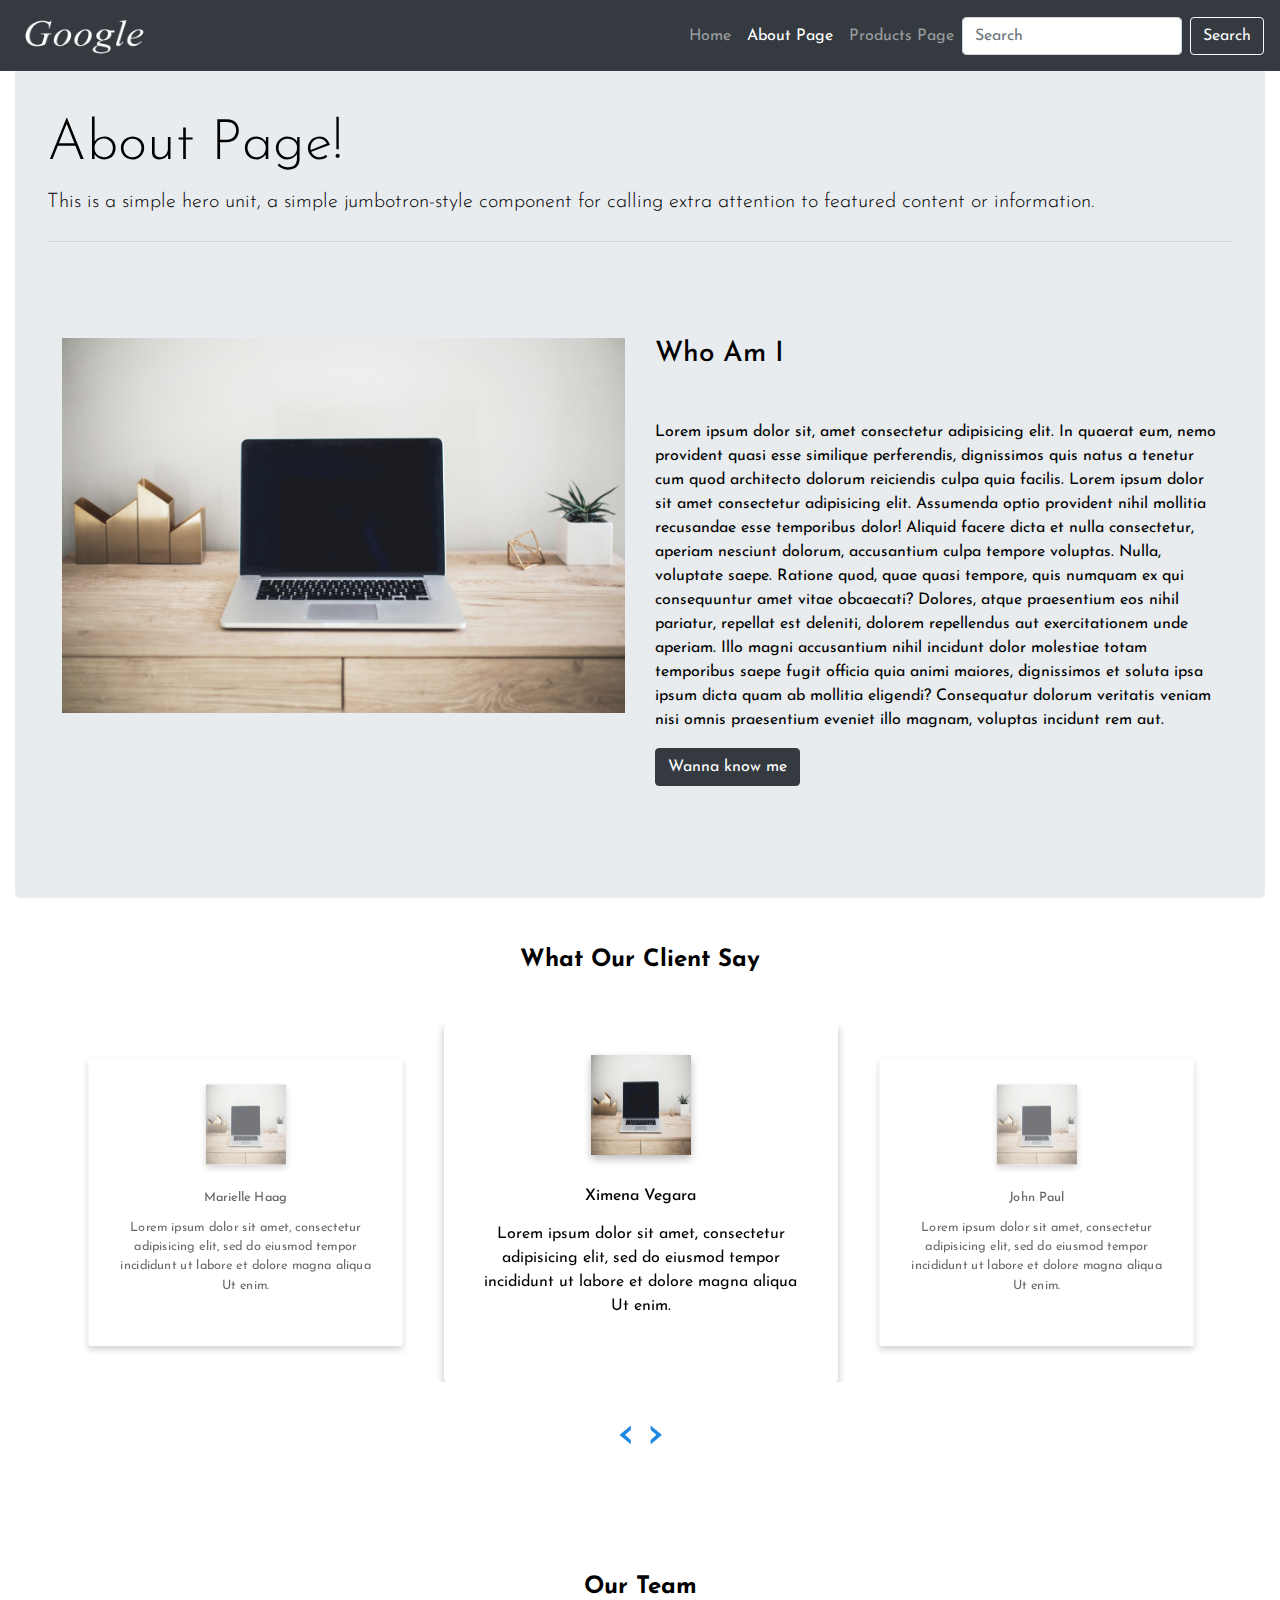
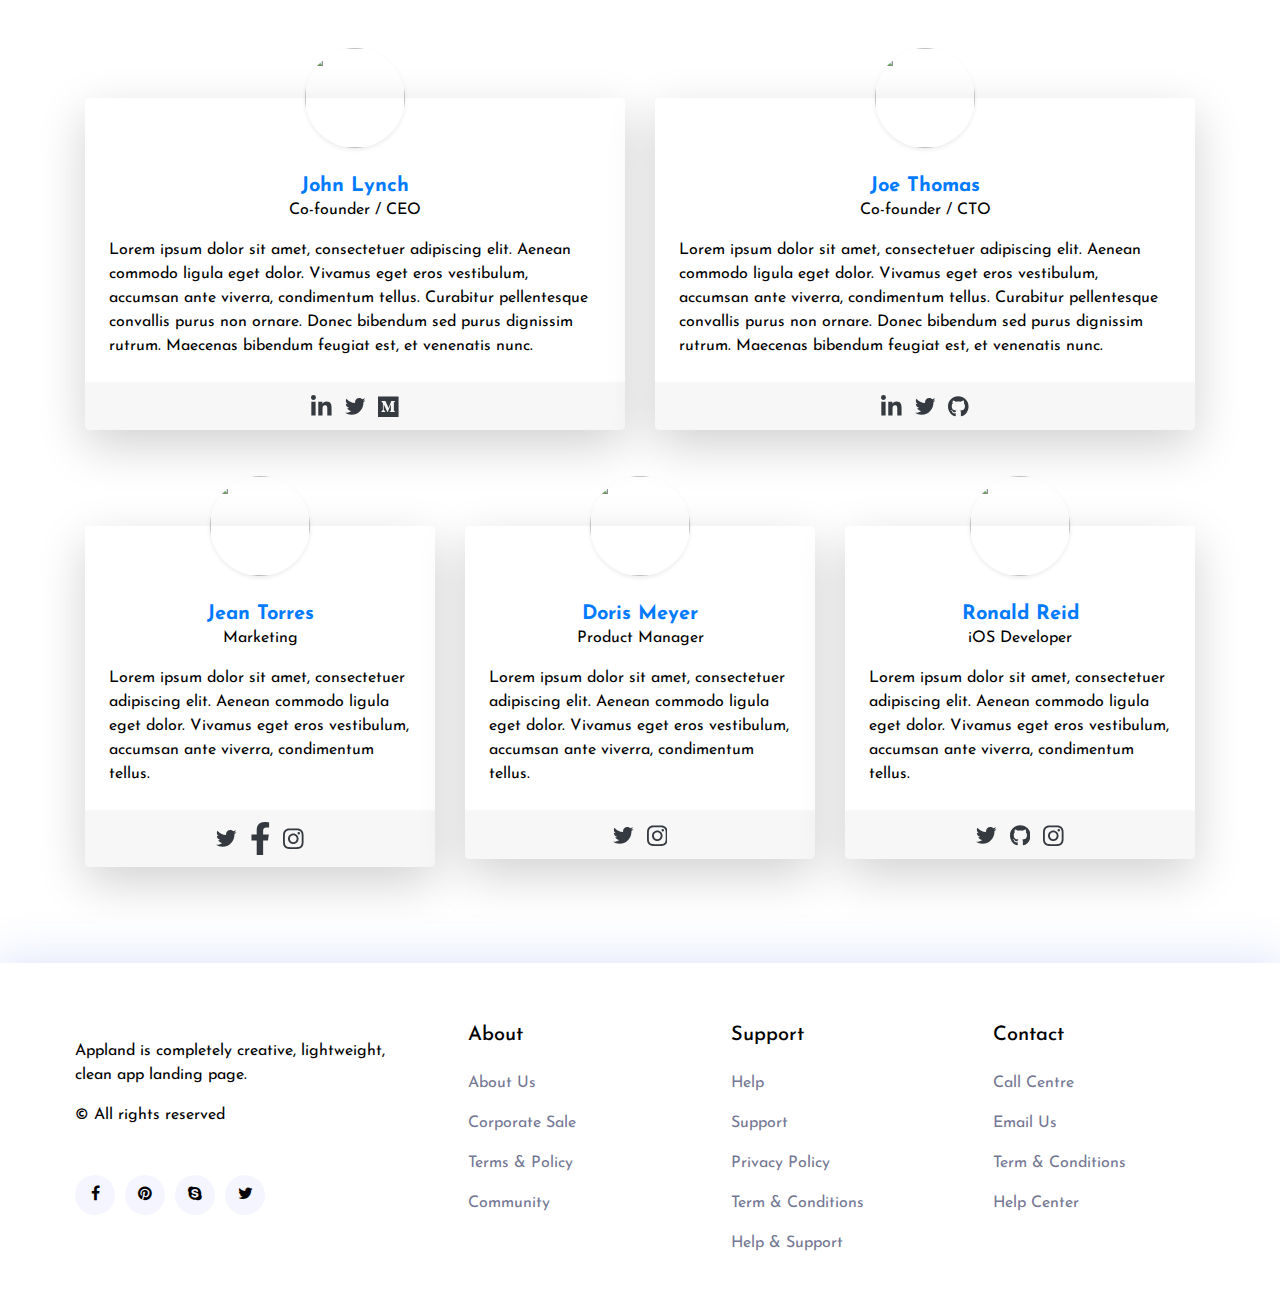
==== commit 4add0265: "add products page with filter logic" ====
--- a/about.html
+++ b/about.html
@@ -8,6 +8,7 @@
 
     <!-- Bootstrap CSS -->
     <link rel="stylesheet" href="https://stackpath.bootstrapcdn.com/bootstrap/4.3.1/css/bootstrap.min.css" integrity="sha384-ggOyR0iXCbMQv3Xipma34MD+dH/1fQ784/j6cY/iJTQUOhcWr7x9JvoRxT2MZw1T" crossorigin="anonymous">
+
     <link href="https://fonts.googleapis.com/css2?family=Josefin+Sans" rel="stylesheet">
     <link rel="stylesheet" href="testimonial.css">
     <link href="https://cdnjs.cloudflare.com/ajax/libs/OwlCarousel2/2.3.4/assets/owl.carousel.min.css" rel="stylesheet" />
@@ -50,8 +51,14 @@
                 </button>
                 <div class="collapse navbar-collapse" id="collapsibleNavId">
                     <ul class="navbar-nav ml-auto mt-2 mt-lg-0">
+                        <li class="nav-item">
+                            <a class="nav-link" href="index.html">Home <span class="sr-only">(current)</span></a>
+                        </li>
                         <li class="nav-item active">
-                            <a class="nav-link" href="/index.html">Home <span class="sr-only">(current)</span></a>
+                          <a class="nav-link" href="./about.html">About Page <span class="sr-only">(current)</span></a>
+                        </li>
+                        <li class="nav-item">
+                          <a class="nav-link" href="./products.html">Products Page <span class="sr-only">(current)</span></a>
                         </li>
                         <!-- <li class="nav-item">
                           <a class="nav-link" href="#about">About</a>
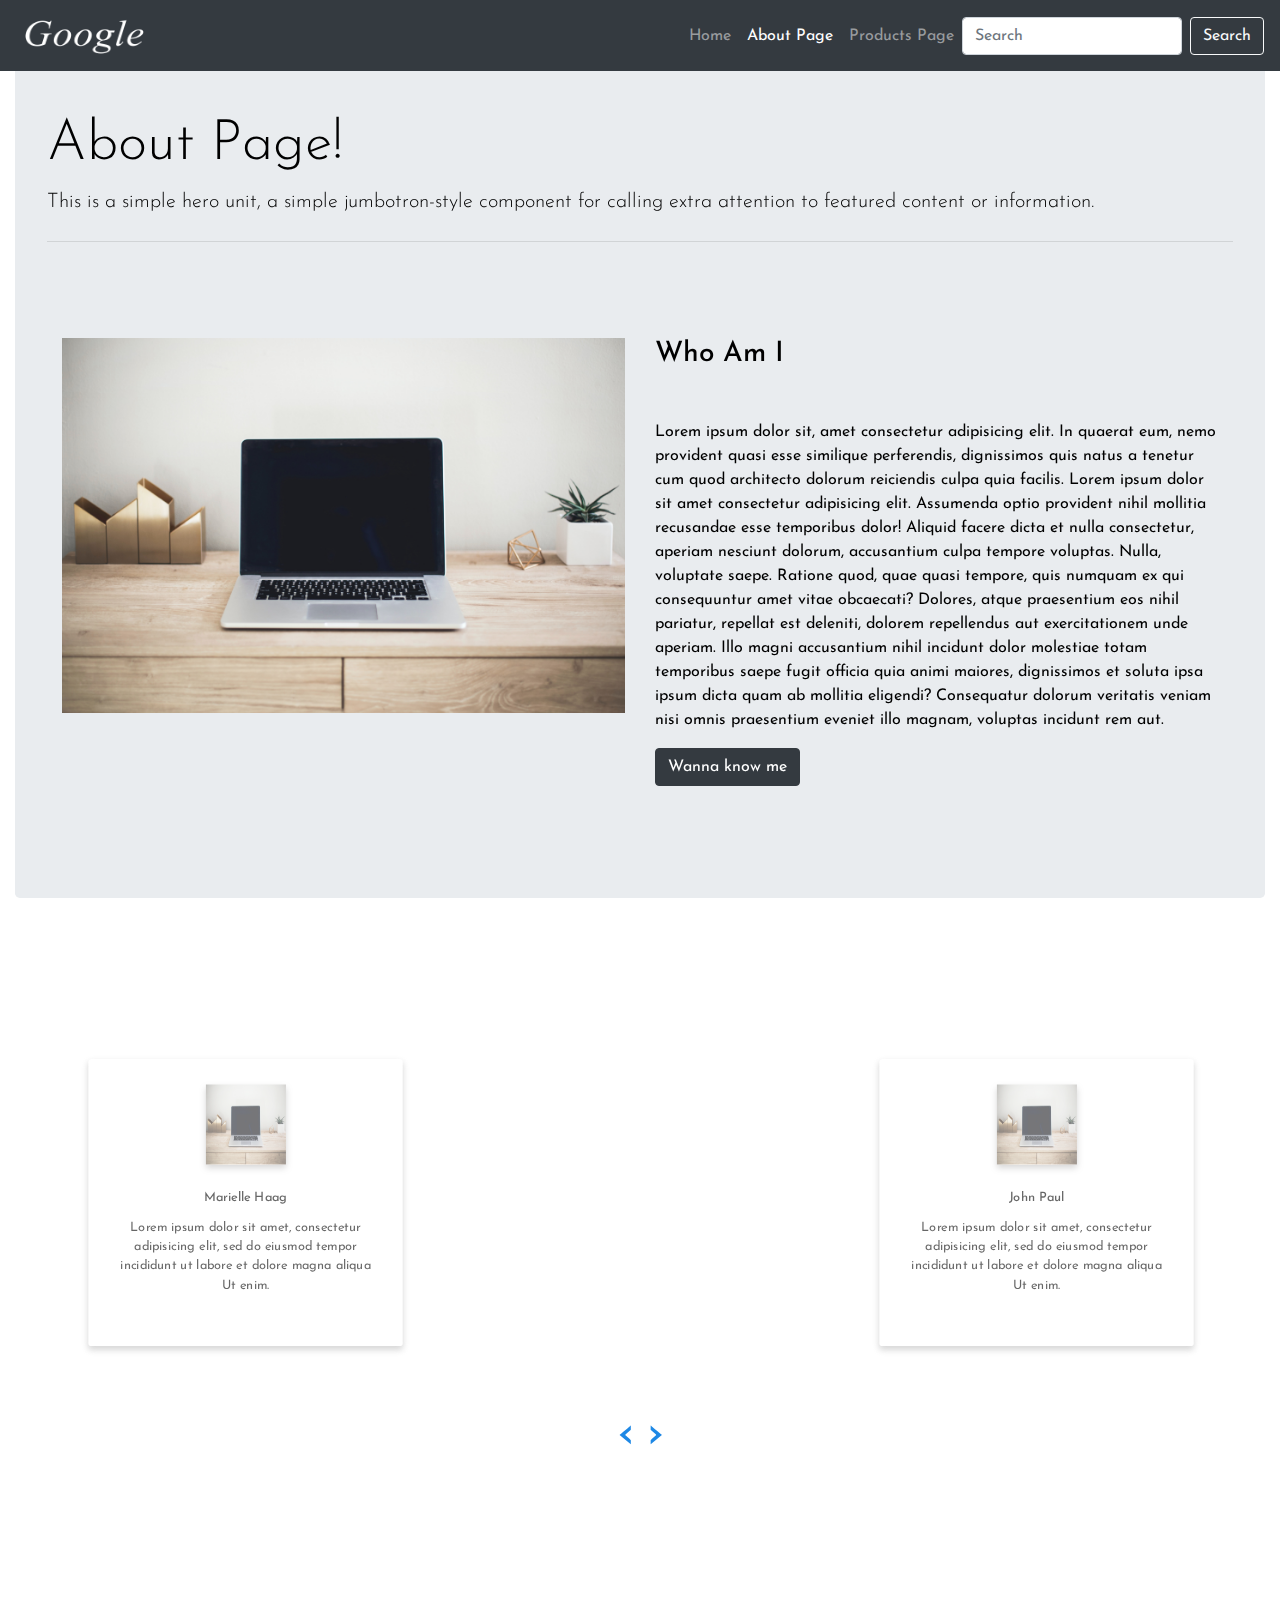
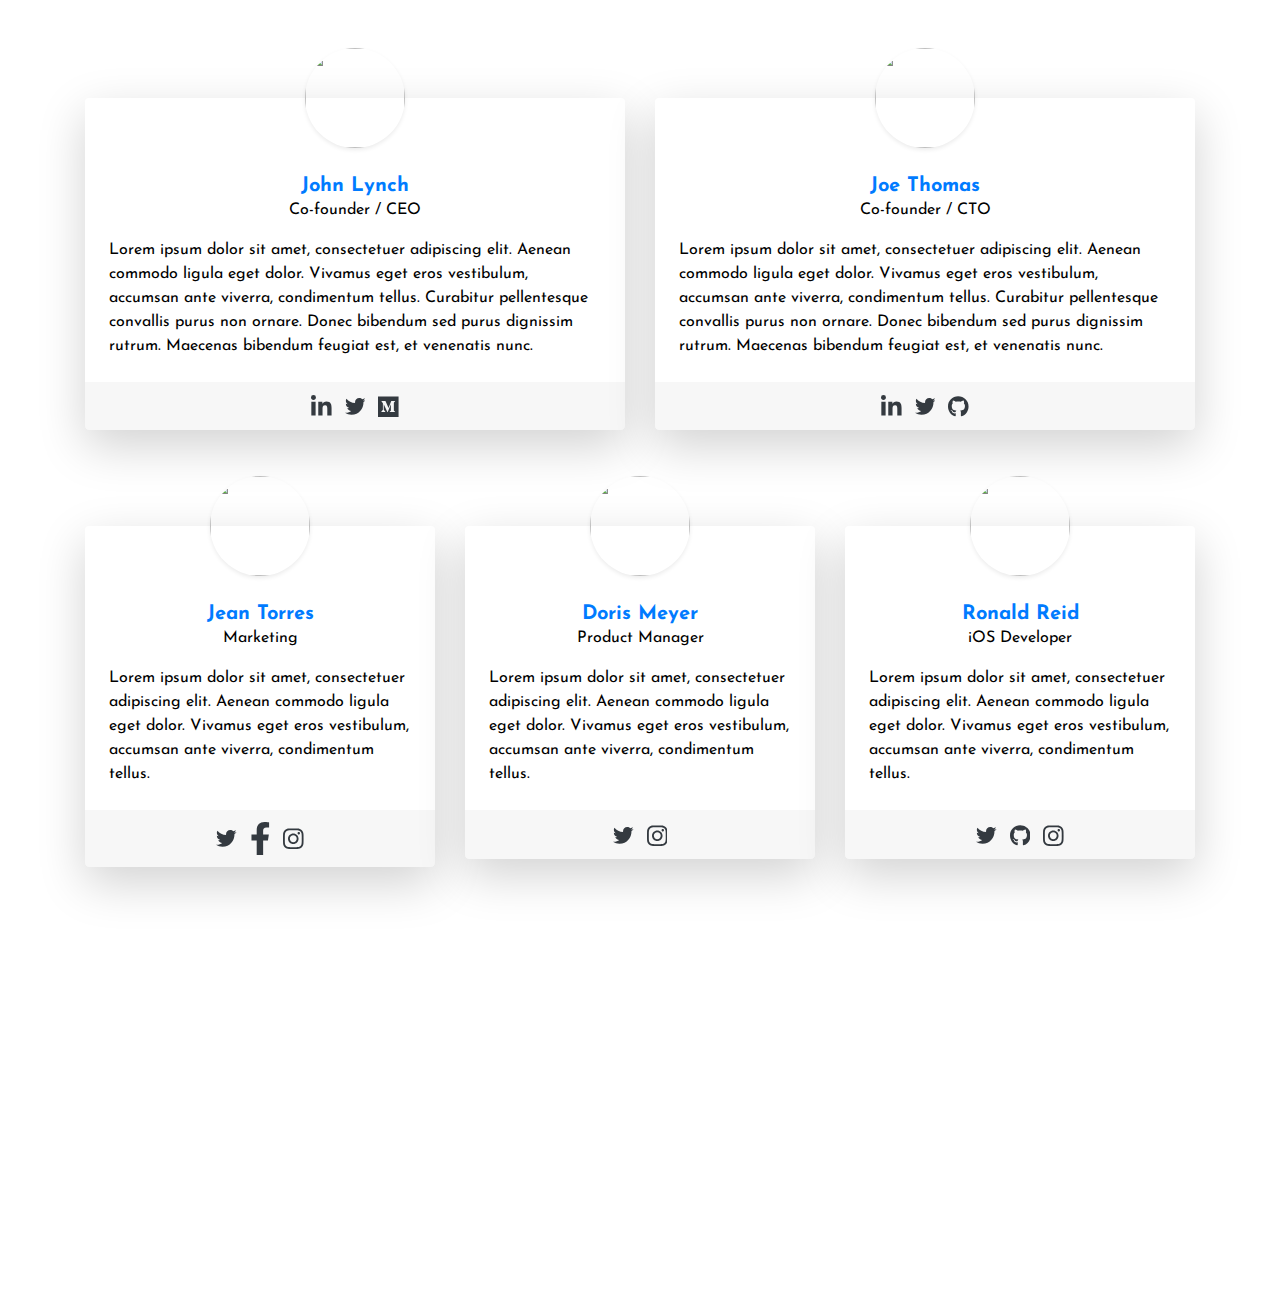
==== commit 9a08df21: "add animation" ====
--- a/about.html
+++ b/about.html
@@ -8,6 +8,9 @@
 
     <!-- Bootstrap CSS -->
     <link rel="stylesheet" href="https://stackpath.bootstrapcdn.com/bootstrap/4.3.1/css/bootstrap.min.css" integrity="sha384-ggOyR0iXCbMQv3Xipma34MD+dH/1fQ784/j6cY/iJTQUOhcWr7x9JvoRxT2MZw1T" crossorigin="anonymous">
+    <!-- animation -->
+    <link href="https://unpkg.com/aos@2.3.1/dist/aos.css" rel="stylesheet">
+
 
     <link href="https://fonts.googleapis.com/css2?family=Josefin+Sans" rel="stylesheet">
     <link rel="stylesheet" href="testimonial.css">
@@ -40,7 +43,7 @@
 </head>
   <body>
         <header>
-            <nav class="navbar fixed-top navbar-expand-sm navbar-dark bg-dark">
+            <nav data-aos="fade-down"  data-aos-delay="300" class="navbar fixed-top navbar-expand-sm navbar-dark bg-dark">
                 <a class="navbar-brand" href="#">
 
                     <img src="images/logo.png" width="135" height="45" alt="">
@@ -99,7 +102,8 @@
           <div class="container-fluid mt-5">
             <div class="jumbotron">
                 <h1 class="display-4">About Page!</h1>
-                <p class="lead">This is a simple hero unit, a simple jumbotron-style component for calling extra attention to featured content or information.</p>
+                <p data-aos="flip-right"  data-aos-delay="300" class="lead">This is a simple hero unit, a simple jumbotron-style component for calling extra attention to featured content or information.</p>
+
                 <hr class="my-4">
                 <!-- <p>It uses utility classes for typography and spacing to space content out within the larger container.</p> -->
                 <section id="about" class="pt-5">
@@ -110,15 +114,16 @@
           
                       <div class="row mt-4">
                           <div class=" col-md-6 ">
-                            <img src="images/image1.jpg" class="img-fluid" alt="">
+                            <img  data-aos="flip-left"  data-aos-delay="300"  src="images/image1.jpg" class="img-fluid" alt="">
           
                           </div>
                           <div class="col-md-6 line-height-2">
-                            <h3 class="text-capitalize mb-5">who am i</h3>
-                            <p>Lorem ipsum dolor sit, amet consectetur adipisicing elit. In quaerat eum, nemo provident quasi esse similique perferendis, dignissimos quis natus a tenetur cum quod architecto dolorum reiciendis culpa quia facilis.
+                            <h3 data-aos="flip-left"  data-aos-delay="300" class="text-capitalize mb-5">who am i</h3>
+
+                            <p data-aos="flip-left"  data-aos-delay="300">Lorem ipsum dolor sit, amet consectetur adipisicing elit. In quaerat eum, nemo provident quasi esse similique perferendis, dignissimos quis natus a tenetur cum quod architecto dolorum reiciendis culpa quia facilis.
                               Lorem ipsum dolor sit amet consectetur adipisicing elit. Assumenda optio provident nihil mollitia recusandae esse temporibus dolor! Aliquid facere dicta et nulla consectetur, aperiam nesciunt dolorum, accusantium culpa tempore voluptas. Nulla, voluptate saepe. Ratione quod, quae quasi tempore, quis numquam ex qui consequuntur amet vitae obcaecati? Dolores, atque praesentium eos nihil pariatur, repellat est deleniti, dolorem repellendus aut exercitationem unde aperiam. Illo magni accusantium nihil incidunt dolor molestiae totam temporibus saepe fugit officia quia animi maiores, dignissimos et soluta ipsa ipsum dicta quam ab mollitia eligendi? Consequatur dolorum veritatis veniam nisi omnis praesentium eveniet illo magnam, voluptas incidunt rem aut.
                             </p>
-                            <button class="btn btn-dark">Wanna know me</button>
+                            <button data-aos="flip-left"  data-aos-delay="300" class="btn btn-dark">Wanna know me</button>
                           </div>
           
           
@@ -135,7 +140,7 @@
         </section>
         <section>
           <div class="container-fluid px-3 px-sm-5 my-5 text-center">
-            <h4 class="mb-5 font-weight-bold">What Our Client Say</h4>
+            <h4 data-aos="zoom-in"  data-aos-delay="200" class="mb-5 font-weight-bold">What Our Clients Say</h4>
             <div class="owl-carousel owl-theme">
                 <div class="item first prev">
                     <div class="card border-0 py-3 px-4">
@@ -145,7 +150,7 @@
                     </div>
                 </div>
                 <div class="item show">
-                    <div class="card border-0 py-3 px-4">
+                    <div data-aos="flip-left"  data-aos-delay="100" class="card border-0 py-3 px-4">
                         <div class="row justify-content-center"> <img src="images/image1.jpg" class="img-fluid profile-pic mb-4 mt-3"> </div>
                         <h6 class="mb-3 mt-2">Ximena Vegara</h6>
                         <p class="content mb-5 mx-2">Lorem ipsum dolor sit amet, consectetur adipisicing elit, sed do eiusmod tempor incididunt ut labore et dolore magna aliqua Ut enim.</p>
@@ -171,7 +176,7 @@
 
         <section class="team-section py-5">
           <div class="container">
-            <h4 class="mb-5 text-center font-weight-bold">Our Team</h4>
+            <h4 data-aos="flip-left" data-aos-delay="200" class="mb-5 text-center font-weight-bold">Our Team</h4>
 
             <div class="row justify-content-center">
               <div class="col-12 col-md-6">
@@ -180,7 +185,7 @@
                     <div class="member-profile position-absolute w-100 text-center">
                         <img class="rounded-circle mx-auto d-inline-block shadow-sm" src="https://bootdey.com/img/Content/avatar/avatar7.png" alt="">
                       </div>
-                    <div class="card-text pt-1">
+                    <div  class="card-text pt-1">
                       <h5 class="member-name mb-0 text-center text-primary font-weight-bold">John Lynch</h5>
                       <div class="mb-3 text-center">Co-founder / CEO</div>
                       <div>Lorem ipsum dolor sit amet, consectetuer adipiscing elit. Aenean commodo ligula eget dolor. Vivamus eget eros vestibulum, accumsan ante viverra, condimentum tellus. Curabitur pellentesque convallis purus non ornare. Donec bibendum sed purus dignissim rutrum. Maecenas bibendum feugiat est, et venenatis nunc.</div>
@@ -289,7 +294,7 @@
           
       </section>
       </main>
-      <footer class="footer_area section_padding_130_0">
+      <footer  data-aos="flip-up"  data-aos-delay="300" class="footer_area section_padding_130_0">
         <div class="container-fluid">
           <div class="row">
             <!-- Single Widget-->
@@ -365,6 +370,10 @@
     <script src="https://stackpath.bootstrapcdn.com/bootstrap/4.3.1/js/bootstrap.min.js" integrity="sha384-JjSmVgyd0p3pXB1rRibZUAYoIIy6OrQ6VrjIEaFf/nJGzIxFDsf4x0xIM+B07jRM" crossorigin="anonymous"></script>
 <script src="https://cdnjs.cloudflare.com/ajax/libs/OwlCarousel2/2.3.4/owl.carousel.min.js"></script>
 <script src="testimonial.js"></script>
+<script src="https://unpkg.com/aos@2.3.1/dist/aos.js"></script>
+<script>
+  AOS.init();
+</script>
 
   </body>
 </html>